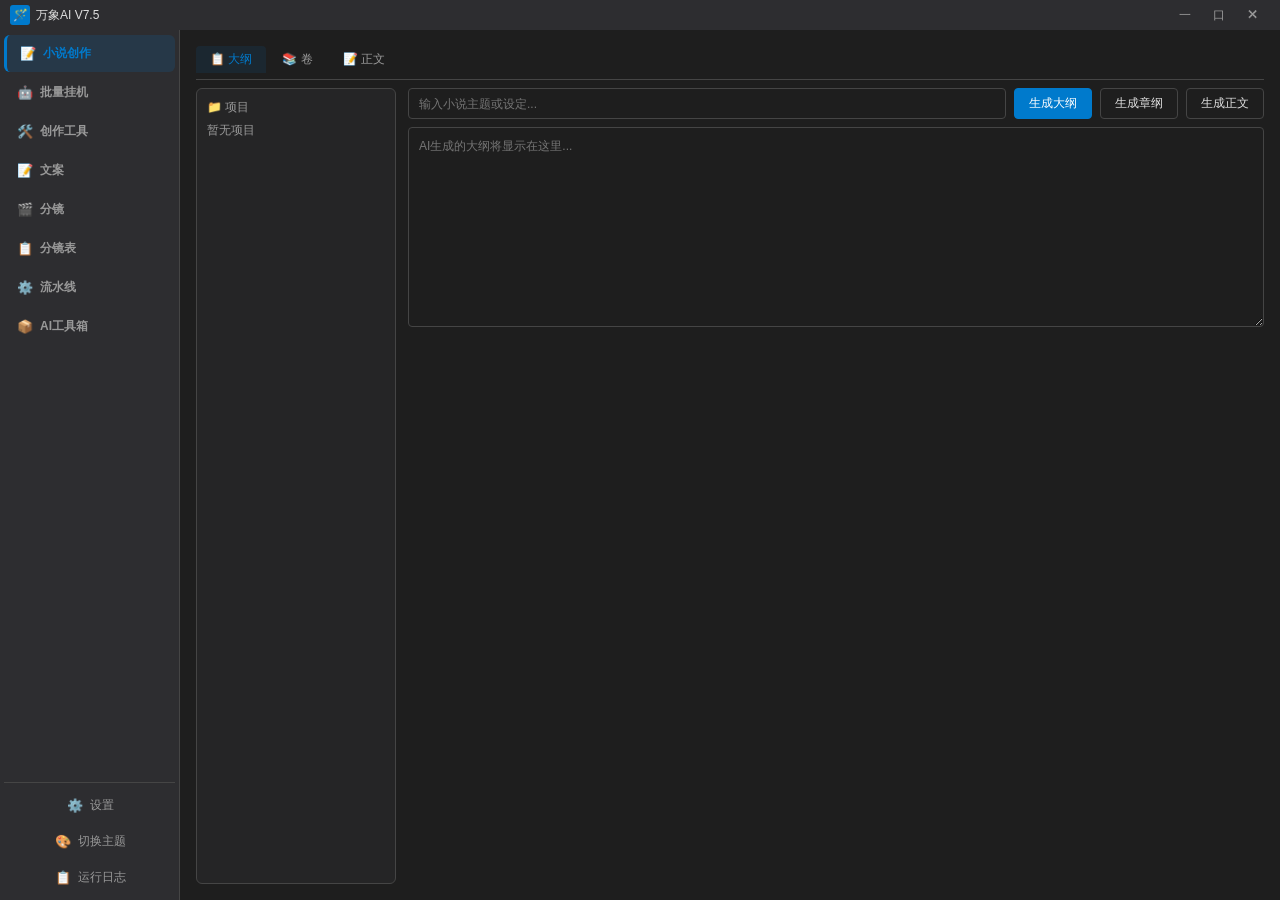
==== web_frontend/index.html @ 4ec8ebcf "V7.7: 首尾帧按钮改为图标(✨生成+📁上传) + 保存改为后端API" ====
<!DOCTYPE html>
<html lang="zh-CN">
<head>
<meta charset="UTF-8">
<meta name="viewport" content="width=1280">
<title>万象AI V7.5</title>
<style>
:root{--bg:#1e1e1e;--bg2:#252526;--bg3:#2d2d30;--text:#e0e0e0;--text2:#999;--border:#454545}
*{margin:0;padding:0;box-sizing:border-box;font-family:"Microsoft YaHei","PingFang SC",sans-serif}
body{background:var(--bg);color:var(--text);height:100vh;overflow:hidden}
.app{display:flex;flex-direction:column;height:100vh}
.title-bar{display:flex;align-items:center;height:30px;background:var(--bg3);padding:0 10px;flex-shrink:0}
.title-bar .icon{width:20px;height:20px;background:#007acc;border-radius:3px;display:flex;align-items:center;justify-content:center;font-size:12px;color:#fff;margin-right:6px}
.title-bar .title{font-size:12px;color:var(--text)}.title-bar .title span{color:#ff6b6b;margin-left:6px;font-size:11px}
.title-bar .spacer{flex:1}
.title-bar .win-btn{width:34px;height:26px;border:none;background:transparent;color:var(--text2);cursor:pointer;font-size:12px}
.wx-main{display:flex;flex:1;overflow:hidden}
.wx-sidebar{width:180px;min-width:180px;background:var(--bg3);border-right:1px solid var(--border);display:flex;flex-direction:column;padding:4px;overflow-y:auto;flex-shrink:0}
.wx-nav-btn{display:flex;align-items:center;gap:6px;padding:10px 12px;border:none;background:transparent;color:var(--text2);font-size:12px;cursor:pointer;border-radius:6px;width:100%;margin:1px 0;font-weight:bold;flex-shrink:0}
.wx-nav-btn:hover{background:var(--bg2);color:var(--text)}
.wx-nav-btn.active{background:rgba(0,122,204,0.15);color:#007acc;border-left:3px solid #007acc}
.wx-nav-btn .icon{font-size:13px;width:18px;text-align:center}
.wx-nav-sep{flex:1;min-height:8px}
.wx-nav-bottom{border-top:1px solid var(--border);padding-top:4px;margin-top:4px}
.wx-nav-bottom .wx-nav-btn{font-weight:normal;font-size:12px;padding:8px 12px;border:1px solid transparent;border-radius:6px;justify-content:center}
.wx-nav-bottom .wx-nav-btn:hover{border-color:#007acc}
.wx-content{flex:1;display:flex;flex-direction:column;overflow:hidden;background:var(--bg)}
.wx-page{display:none;flex:1;min-height:0}
.wx-page.active{display:flex;flex-direction:column}
.wx-page.iframe-page{padding:0}
.zc-iframe{flex:1;border:none;width:100%}
.sp{display:none}.sp.active{display:block}
.tb{display:flex;gap:2px;border-bottom:1px solid var(--border);padding-bottom:6px;flex-shrink:0}
.tb-btn{padding:5px 14px;border:none;background:transparent;color:var(--text2);cursor:pointer;font-size:12px;border-radius:4px 4px 0 0}
.tb-btn:hover{color:var(--text)}
.tb-btn.active{color:#007acc;background:rgba(0,122,204,0.1)}
</style>
</head>
<body>
<div class="app">
  <div class="title-bar">
    <div class="icon">🪄</div><div class="title">万象AI V7.5</div>
    <div class="spacer"></div>
    <button class="win-btn">一</button><button class="win-btn">口</button><button class="win-btn close">✕</button>
  </div>
  <div class="wx-main">
    <div class="wx-sidebar">
      <button class="wx-nav-btn active" data-wx="novel"><span class="icon">📝</span> 小说创作</button>
      <button class="wx-nav-btn" data-wx="batch"><span class="icon">🤖</span> 批量挂机</button>
      <button class="wx-nav-btn" data-wx="tools"><span class="icon">🛠️</span> 创作工具</button>
      <button class="wx-nav-btn" data-wx="copy"><span class="icon">📝</span> 文案</button>
      <button class="wx-nav-btn" data-wx="shots"><span class="icon">🎬</span> 分镜</button>
            <button class="wx-nav-btn" data-wx="storyboard"><span class="icon">📋</span> 分镜表</button>
            <button class="wx-nav-btn" data-wx="pipeline"><span class="icon">⚙️</span> 流水线</button>
      <button class="wx-nav-btn" data-wx="aitools"><span class="icon">📦</span> AI工具箱</button>
      <div class="wx-nav-sep"></div>
      <div class="wx-nav-bottom">
        <button class="wx-nav-btn" data-wx="settings"><span class="icon">⚙️</span> 设置</button>
        <button class="wx-nav-btn" data-wx="theme"><span class="icon">🎨</span> 切换主题</button>
        <button class="wx-nav-btn" data-wx="logs"><span class="icon">📋</span> 运行日志</button>
      </div>
    </div>
    <div class="wx-content">
      <!-- 小说创作 -->
      <div class="wx-page active" id="wx-novel">
        <div style="padding:16px;flex:1;display:flex;flex-direction:column;min-height:0">
          <div class="tb"><button class="tb-btn active" onclick="switchNovelTab('outline')">📋 大纲</button><button class="tb-btn" onclick="switchNovelTab('volumes')">📚 卷</button><button class="tb-btn" onclick="switchNovelTab('content')">📝 正文</button></div>
          <div style="flex:1;display:flex;min-height:0;margin-top:8px;gap:12px">
            <div style="width:200px;min-width:200px;background:var(--bg2);border:1px solid var(--border);border-radius:6px;padding:10px;overflow-y:auto;flex-shrink:0">
              <div style="font-size:12px;color:var(--text2);margin-bottom:6px">📁 项目</div>
              <div id="novelProjects" style="font-size:12px;color:var(--text2)">暂无项目</div>
            </div>
            <div style="flex:1;display:flex;flex-direction:column;min-height:0">
              <div class="sp active" id="novel-outline">
                <div style="display:flex;gap:8px;margin-bottom:8px;flex-wrap:wrap">
                  <input id="novelTopic" placeholder="输入小说主题或设定..." style="flex:1;min-width:200px;padding:6px 10px;border:1px solid var(--border);border-radius:4px;background:var(--bg);color:var(--text);font-size:12px">
                  <button class="wx-btn" onclick="genOutline()" style="background:#007acc;color:#fff;border-color:#007acc;padding:6px 14px">生成大纲</button>
                  <button class="wx-btn" onclick="genChapterOutline()" style="padding:6px 14px">生成章纲</button>
                  <button class="wx-btn" onclick="genChapterContent()" style="padding:6px 14px">生成正文</button>
                </div>
                <textarea id="novelOutline" style="width:100%;flex:1;min-height:200px;padding:10px;border:1px solid var(--border);border-radius:4px;background:var(--bg);color:var(--text);font-size:12px;resize:vertical" placeholder="AI生成的大纲将显示在这里..."></textarea>
              </div>
              <div class="sp" id="novel-volumes" style="font-size:12px;color:var(--text2);padding:20px;text-align:center">卷列表功能开发中</div>
              <div class="sp" id="novel-content" style="font-size:12px;color:var(--text2);padding:20px;text-align:center">正文编辑功能开发中</div>
            </div>
          </div>
        </div>
      </div>
      <!-- 批量挂机 -->
      <div class="wx-page" id="wx-batch">
        <div style="padding:12px 16px;flex:1;display:flex;flex-direction:column;min-height:0">
          <div style="display:flex;align-items:center;gap:8px;margin-bottom:10px;flex-shrink:0">
            <span style="font-size:14px;color:var(--text);font-weight:600">📂 项目</span>
            <button class="wx-btn" onclick="newProject()" style="background:#007acc;color:#fff;border:none;padding:5px 12px;border-radius:4px;font-size:12px;cursor:pointer;white-space:nowrap">＋ 新建项目</button>
            <label class="wx-btn" style="display:flex;align-items:center;gap:4px;cursor:pointer;padding:5px 10px;font-size:12px;margin-left:4px"><input type="checkbox" id="selectAll" onchange="toggleSelectAll()" style="accent-color:#007acc;width:13px;height:13px;cursor:pointer"> 全选</label>
            <button class="wx-btn" onclick="batchDelete()" style="color:#e74c3c;border-color:var(--border);padding:5px 12px;font-size:12px;white-space:nowrap">批量删除</button>
          </div>
          <div id="batchProjectList" style="flex:1;overflow-y:auto;display:flex;flex-direction:column;gap:6px;padding:1px">
            <div style="text-align:center;padding:40px;color:var(--text2);font-size:13px">暂无项目，点击「新建项目」创建</div>
          </div>
        </div>
      </div>
      <!-- 创作工具 -->
      <div class="wx-page" id="wx-tools">
        <div style="padding:16px;flex:1;display:flex;flex-direction:column;min-height:0">
          <div style="font-size:15px;font-weight:600;color:var(--text);margin-bottom:12px">🛠️ 创作工具</div>
          <div style="display:flex;gap:8px;align-items:center;margin-bottom:10px;flex-wrap:wrap">
            <button class="wx-btn" onclick="setToolMode('general')" style="background:#f39c12;border-color:#f39c12;color:#fff;padding:6px 16px;font-weight:bold">通用推理模式</button>
            <button class="wx-btn" onclick="setToolMode('director')" style="background:#e74c3c;border-color:#e74c3c;color:#fff;padding:6px 16px;font-weight:bold">开启导演模式</button>
            <select id="toolScript" style="padding:4px 8px;border:1px solid var(--border);border-radius:4px;background:var(--bg);color:var(--text);font-size:12px;height:32px"><option>预设指令</option><option>无预设指令</option></select>
            <input id="toolVideoUrl" placeholder="输入网络视频地址,支持国内外各大主流平台" style="flex:1;min-width:200px;padding:6px 10px;border:1px solid var(--border);border-radius:4px;background:var(--bg);color:var(--text);font-size:12px;height:32px">
            <button class="wx-btn" onclick="toolAction('downloadVideo')" style="padding:6px 12px;height:32px;background:#007acc;color:#fff;border-color:#007acc">下载网络视频</button>
            <button class="wx-btn" onclick="toolAction('openFolder')" style="padding:6px 12px;height:32px">打开辅助文件夹</button>
          </div>
          <div style="display:flex;gap:8px;align-items:center;flex-wrap:wrap">
            <input id="toolAudioFile" placeholder="选择需要提取字幕的音频或视频, 最长支持30分钟" style="flex:1;min-width:200px;padding:6px 10px;border:1px solid var(--border);border-radius:4px;background:var(--bg);color:var(--text);font-size:12px;height:32px">
            <button class="wx-btn" onclick="toolAction('selectAudio')" style="padding:6px 12px;height:32px">选择音频文件</button>
            <button class="wx-btn" onclick="toolAction('extractSubtitle')" style="padding:6px 12px;height:32px;background:#007acc;color:#fff;border-color:#007acc">提取音频字幕</button>
          </div>
          <div id="toolOutput" style="flex:1;margin-top:10px;padding:10px;background:var(--bg);border:1px solid var(--border);border-radius:4px;font-size:12px;color:var(--text2);overflow-y:auto;min-height:100px">操作结果将显示在这里</div>
        </div>
      </div>
      <!-- 文案/分镜/流水线/AI工具箱 - iframe -->
            <div class="wx-page iframe-page" id="wx-copy">
              <div class="proj-select-bar"><span class="ps-label">📁 项目</span><select class="ps-select" id="psCopy" onchange="onPsChange('copy',this.value)"><option value="">— 选择项目 —</option></select></div>
              <iframe class="zc-iframe" src="/zc/?tab=script&v=2"></iframe>
            </div>
            <div class="wx-page iframe-page" id="wx-shots">
                          <div class="proj-select-bar"><span class="ps-label">📁 项目</span><select class="ps-select" id="psShots" onchange="onPsChange('shots',this.value)"><option value="">— 选择项目 —</option></select></div>
                          <iframe class="zc-iframe" src="/zc/?tab=shots&v=2"></iframe>
                        </div>
                        <!-- 分镜表 -->
                                                <div class="wx-page" id="wx-storyboard">
                                                  <div class="proj-select-bar" style="padding:6px 14px;margin-bottom:4px"><span class="ps-label">📁 项目</span><select class="ps-select" id="psStoryboard" onchange="onPsChange('storyboard',this.value)"><option value="">— 选择项目 —</option></select></div>
                                                  <div style="display:flex;flex:1;min-height:0;overflow:hidden">
                            <div class="sb-main" id="sbMain">
                              <div class="sb-toolbar">
                                <span class="sb-title">📋 分镜表</span>
                                <button class="wx-btn" onclick="sbAddShot()" style="background:#007acc;color:#fff;border-color:#007acc;padding:4px 12px">＋ 添加镜头</button>
                                <button class="wx-btn" onclick="sbBatchGen()" style="padding:4px 12px">批量生成</button>
                                <button class="wx-btn" id="sbImportBtn" onclick="sbImportScript()" style="padding:4px 12px">导入文案</button>
                                <div style="flex:1"></div>
                                <span class="sb-count" id="sbCount">0 个镜头</span>
                              </div>
                              <div class="sb-table-wrap">
                                <table class="sb-table" id="sbTable">
                                  <thead>
                                    <tr>
                                      <th class="sb-col-idx" style="text-align:center">序号</th>
                                      <th class="sb-col-script" style="text-align:center">剧本</th>
                                      <th class="sb-col-asset" style="text-align:center">出场人物</th>
                                      <th class="sb-col-asset" style="text-align:center">场景</th>
                                      <th class="sb-col-asset" style="text-align:center">道具</th>
                                      <th class="sb-col-action" style="text-align:center">配音</th>
                                                                <th class="sb-col-frame" style="text-align:center">首帧</th>
                                                                <th class="sb-col-frame" style="text-align:center">尾帧</th>
                                                                <th class="sb-col-action" style="text-align:center">视频</th>
                                    </tr>
                                  </thead>
                                  <tbody id="sbBody">
                                  </tbody>
                                </table>
                              </div>
                            </div>
                            <div class="sb-scene-panel" id="sbScenePanel">
                              <div class="sb-scene-header">
                                <span>全部可用场景</span>
                                <button class="wx-btn" onclick="sbAddScene()" style="padding:2px 8px;font-size:11px">＋</button>
                              </div>
                              <div class="sb-scene-list" id="sbSceneList">
                                <div class="sb-scene-empty">暂无场景</div>
                              </div>
                            </div>
                          </div>
                        </div>
                        <div class="wx-page iframe-page" id="wx-pipeline">
              <div class="proj-select-bar"><span class="ps-label">📁 项目</span><select class="ps-select" id="psPipeline" onchange="onPsChange('pipeline',this.value)"><option value="">— 选择项目 —</option></select></div>
              <iframe class="zc-iframe" src="/zc/?tab=pipeline&v=2"></iframe>
            </div>
            <div class="wx-page iframe-page" id="wx-aitools"><iframe class="zc-iframe" src="/zc/?tab=settings&v=2"></iframe></div>
      <!-- 设置 -->
      <div class="wx-page iframe-page" id="wx-settings"><iframe class="zc-iframe" src="/zc/?tab=settings&v=2"></iframe></div>
      <!-- 切换主题 -->
      <div class="wx-page" id="wx-theme">
        <div style="padding:20px;display:flex;flex-direction:column;gap:16px;max-width:500px">
          <div style="font-size:16px;font-weight:600;color:var(--text)">🎨 切换主题</div>
          <div style="display:grid;grid-template-columns:1fr 1fr;gap:12px">
            <div class="theme-card" onclick="setTheme('dark')" style="background:var(--bg);border:2px solid #007acc;border-radius:8px;padding:20px;text-align:center;cursor:pointer">
              <div style="font-size:32px;margin-bottom:8px">🌙</div>
              <div style="font-size:13px;color:var(--text);font-weight:600">深色主题</div>
              <div style="font-size:11px;color:var(--text2);margin-top:4px">当前使用中</div>
            </div>
            <div class="theme-card" onclick="setTheme('light')" style="background:#f5f5f5;border:2px solid transparent;border-radius:8px;padding:20px;text-align:center;cursor:pointer">
              <div style="font-size:32px;margin-bottom:8px">☀️</div>
              <div style="font-size:13px;color:#333;font-weight:600">浅色主题</div>
              <div style="font-size:11px;color:var(--text2);margin-top:4px">点击切换</div>
            </div>
          </div>
          <div id="themeStatus" style="font-size:12px;color:var(--text2)"></div>
        </div>
      </div>
      <!-- 运行日志 -->
      <div class="wx-page" id="wx-logs">
        <div style="padding:20px;flex:1;display:flex;flex-direction:column">
          <div style="display:flex;align-items:center;gap:8px;margin-bottom:12px;flex-shrink:0">
            <span style="font-size:16px;font-weight:600;color:var(--text)">📋 运行日志</span>
            <button class="wx-btn" onclick="clearLogs()" style="color:#e74c3c;border-color:var(--border);padding:4px 12px;font-size:12px">清空日志</button>
            <button class="wx-btn" onclick="refreshLogs()" style="padding:4px 12px;font-size:12px">🔄 刷新</button>
          </div>
          <div id="logContent" style="flex:1;background:var(--bg);border:1px solid var(--border);border-radius:4px;padding:12px;font-family:monospace;font-size:11px;color:var(--text);overflow-y:auto;white-space:pre-wrap;line-height:1.5">
            <div style="color:var(--text2);text-align:center;padding:40px">加载日志中...</div>
          </div>
        </div>
      </div>
    </div>
  </div>
</div>

<script>
// ====== 导航切换 ======
document.querySelectorAll('.wx-nav-btn[data-wx]').forEach(function(b){
b.addEventListener('click',function(){
document.querySelectorAll('.wx-nav-btn').forEach(function(x){x.classList.remove('active')});
this.classList.add('active');
document.querySelectorAll('.wx-page').forEach(function(x){x.classList.remove('active')});
var t=document.getElementById('wx-'+this.dataset.wx);
if(t)t.classList.add('active');
if (this.dataset.wx === 'batch') loadProjects();
if (this.dataset.wx === 'logs') refreshLogs();
if (this.dataset.wx === 'storyboard') { var pid = localStorage.getItem('wx_selected_project') || ''; sbLoadFromProject(pid); }
saveCurrentPage();
})});
restoreLastPage();

// ====== 页面持久化 ======
function saveCurrentPage() {
  var a = document.querySelector('.wx-nav-btn.active');
  if (a) localStorage.setItem('wx_last_page', a.dataset.wx);
}
// 恢复上次页面
function restoreLastPage() {
  // 恢复主题
  var savedTheme = localStorage.getItem('wx_theme');
  if (savedTheme === 'light') {
    document.documentElement.style.setProperty('--bg', '#f0ebe3');
    document.documentElement.style.setProperty('--bg2', '#faf6f0');
    document.documentElement.style.setProperty('--bg3', '#e8e2d8');
    document.documentElement.style.setProperty('--text', '#3d3d3d');
    document.documentElement.style.setProperty('--text2', '#888888');
    document.documentElement.style.setProperty('--border', '#d5cfc5');
    // 更新主题卡片样式和状态文字
    var cards = document.querySelectorAll('.theme-card');
    if (cards.length > 0) {
      cards.forEach(function(c){c.style.borderColor='transparent'});
      cards[1].style.borderColor='#007acc';
      var labels = document.querySelectorAll('.theme-card div:last-child');
      if (labels.length >= 2) {
        labels[0].textContent = '点击切换';
        labels[1].textContent = '当前使用中';
      }
    }
  }
  // 恢复上次页面
  var s = localStorage.getItem('wx_last_page');
  if (s) { var b = document.querySelector('[data-wx="'+s+'"]'); if (b) b.click(); }
}

// ====== 小说创作 ======
function switchNovelTab(tab) {
  document.querySelectorAll('.tb-btn').forEach(function(b){b.classList.remove('active')});
  document.querySelectorAll('.tb-btn').forEach(function(b){if(b.textContent.includes({outline:'大纲',volumes:'卷',content:'正文'}[tab]))b.classList.add('active')});
  document.querySelectorAll('#wx-novel .sp').forEach(function(p){p.classList.remove('active')});
  var t = document.getElementById('novel-'+tab);
  if (t) t.classList.add('active');
}
async function genOutline() {
  var t = document.getElementById('novelTopic').value.trim();
  var o = document.getElementById('novelOutline');
  if (!t) { o.value = '请输入小说主题'; return; }
  o.value = 'AI正在生成大纲...';
  try {
    var r = await fetch('/api/llm/chat', {method:'POST',headers:{'Content-Type':'application/json'},body:JSON.stringify({messages:'请为以下主题生成小说大纲：\n'+t})});
    var d = await r.json();
    o.value = d.reply || '生成失败';
  } catch(e) { o.value = '请求失败: '+e.message; }
}
async function genChapterOutline() {
  var o = document.getElementById('novelOutline');
  o.value = '章纲生成功能待接入';
}
async function genChapterContent() {
  var o = document.getElementById('novelOutline');
  o.value = '正文生成功能待接入';
}

// ====== 创作工具 ======
function setToolMode(mode) {
  var btns = document.querySelectorAll('#wx-tools .wx-btn');
  btns.forEach(function(b){
    if (b.textContent.includes('通用推理')) b.style.background = mode==='general' ? '#f39c12' : '#454545';
    if (b.textContent.includes('开启导演')) b.style.background = mode==='director' ? '#e74c3c' : '#454545';
  });
  document.getElementById('toolOutput').textContent = '已切换到' + (mode==='general'?'通用推理模式':'导演模式');
}
function toolAction(action) {
  var msgs = {downloadVideo:'正在下载视频...', openFolder:'正在打开辅助文件夹...', selectAudio:'已选择音频文件', extractSubtitle:'正在提取字幕...'};
  document.getElementById('toolOutput').textContent = msgs[action] || '执行中...';
}

// ====== 切换主题 ======
function setTheme(theme) {
  var cards = document.querySelectorAll('.theme-card');
  cards.forEach(function(c){c.style.borderColor='transparent'});
  localStorage.setItem('wx_theme', theme);
  // 更新状态文字
  var labels = document.querySelectorAll('.theme-card div:last-child');
  if (labels.length >= 2) {
    labels[0].textContent = theme === 'dark' ? '当前使用中' : '点击切换';
    labels[1].textContent = theme === 'light' ? '当前使用中' : '点击切换';
  }
  if (theme === 'dark') {
    cards[0].style.borderColor='#007acc';
    document.documentElement.style.setProperty('--bg', '#1e1e1e');
    document.documentElement.style.setProperty('--bg2', '#252526');
    document.documentElement.style.setProperty('--bg3', '#2d2d30');
    document.documentElement.style.setProperty('--text', '#e0e0e0');
    document.documentElement.style.setProperty('--text2', '#999');
    document.documentElement.style.setProperty('--border', '#454545');
    document.getElementById('themeStatus').textContent = '已切换到深色主题';
  } else {
    cards[1].style.borderColor='#007acc';
    document.documentElement.style.setProperty('--bg', '#f0ebe3');
    document.documentElement.style.setProperty('--bg2', '#faf6f0');
    document.documentElement.style.setProperty('--bg3', '#e8e2d8');
    document.documentElement.style.setProperty('--text', '#3d3d3d');
    document.documentElement.style.setProperty('--text2', '#888888');
    document.documentElement.style.setProperty('--border', '#d5cfc5');
    document.getElementById('themeStatus').textContent = '已切换到浅色主题';
  }
  // 刷新所有 iframe 以继承主题
  document.querySelectorAll('iframe').forEach(function(f){
    f.src = f.src.replace(/&v=\d+/, '') + '&v=' + Date.now();
  });
  applyTheme();
}
function applyTheme() {
  var t = localStorage.getItem('wx_theme') || 'dark';
  var isDark = t === 'dark';
  document.body.style.background = isDark ? '#1e1e1e' : '#f5f5f5';
  var els = document.querySelectorAll('.wx-sidebar, .wx-content, .title-bar, .proj-bar, .run-mini, .cd, .wx-btn');
  els.forEach(function(el){ /* theme applied via CSS variables */ });
}

// ====== 运行日志 ======
async function refreshLogs() {
  var el = document.getElementById('logContent');
  el.innerHTML = '<div style="color:var(--text2);text-align:center;padding:20px">正在加载日志...</div>';
  try {
    var r = await fetch('/api/pipeline/runs');
    var data = await r.json();
    if (Array.isArray(data) && data.length > 0) {
      el.innerHTML = data.map(function(log){
        var t = log.created_time || log.timestamp || '';
        var s = log.status || 'unknown';
        var id = (log.run_id || log.id || '').substring(0, 12);
        return '['+t+'] ['+s+'] run_'+id+'...';
      }).join('\n');
    } else {
      el.innerHTML = '暂无运行日志记录';
    }
  } catch(e) {
    el.innerHTML = '暂无运行日志记录';
  }
}
function clearLogs() {
  // 只清空前端显示，刷新时重新从后端获取
  document.getElementById('logContent').innerHTML = '<div style="color:var(--text2);text-align:center;padding:20px">日志已清空（刷新后重新加载）</div>';
}

// ====== 批量挂机 ======
const STEP_LABELS = ['🎨风格','📝文案','🎬SRT+分镜','🖼️图片','🎥视频','✂️合成','🎵导出'];
const API_BASE = 'http://localhost:8765';

async function loadProjects() {
  var el = document.getElementById('batchProjectList');
  try {
    var r = await fetch(API_BASE + '/api/projects');
    var data = await r.json();
    var projs = Object.values(data);
    if (!projs.length) { el.innerHTML = '<div style="text-align:center;padding:40px;color:var(--text2);font-size:13px">暂无项目，点击「新建项目」创建</div>'; return; }
    var rr = await fetch(API_BASE + '/api/pipeline/runs');
    var allRuns = await rr.json();
    var runsByProj = {};
    (Array.isArray(allRuns) ? allRuns : []).forEach(function(run){ var pid = run.project_id || ''; if (!runsByProj[pid]) runsByProj[pid] = []; runsByProj[pid].push(run); });
    el.innerHTML = projs.map(function(p){
      var runs = runsByProj[p.project_id] || [];
      var latest = runs.length > 0 ? runs[0] : null;
      var runsHtml = latest ? (function(r){
        var st = r.status || 'unknown';
        var icon = st === 'completed' ? '✅' : st === 'error' ? '❌' : st === 'cancelled' ? '⏹' : '⏳';
        var color = st === 'completed' ? '#2ecc71' : st === 'error' ? '#e74c3c' : st === 'cancelled' ? '#f39c12' : '#666';
        var steps = r.steps || [];
        var dots = steps.map(function(s,i){
                  var cls = s.status === 'completed' ? 'done' : s.status === 'error' ? 'fail' : s.status === 'running' ? 'running' : 'skip';
                  return '<div class="step-dot '+cls+'" title="'+STEP_LABELS[i]+': '+(s.status||'待执行')+'">'+(i+1)+'</div>';
                }).join('');
        var idShort = (r.run_id || r.id || '').substring(0, 8);
        return '<div class="run-mini"><span class="run-mini-status" style="color:'+color+'">'+icon+' '+st+'</span><span class="run-mini-id">'+idShort+'…</span><div style="display:flex;gap:2px">'+dots+'</div></div>';
      })(latest) : '<span style="font-size:11px;color:var(--text2)">暂无运行记录</span>';
      return '<div class="proj-bar"><input type="checkbox" class="proj-cb" value="'+p.project_id+'" style="accent-color:#007acc;width:14px;height:14px;cursor:pointer;flex-shrink:0"><span class="proj-name" onclick="showRenameModal(\''+p.project_id+'\',\''+(p.project_name||'未命名').replace(/'/g,'')+'\')" title="点击重命名" style="cursor:pointer">📁 '+(p.project_name||'未命名')+'</span><div class="proj-runs">'+runsHtml+'</div><button class="wx-btn" onclick="event.stopPropagation();deleteProject(\''+p.project_id+'\',\''+(p.project_name||'未命名').replace(/'/g,'')+'\')" style="color:var(--text);border-color:var(--border);padding:2px 8px;font-size:13px;flex-shrink:0;border-radius:3px;line-height:1" title="删除">🗑</button></div>';
    }).join('');
  } catch(e) { el.innerHTML = '<div style="text-align:center;padding:20px;color:#e74c3c">加载失败: '+e.message+'</div>'; }
}

async function newProject() {
  try {
    await fetch(API_BASE + '/api/projects', {method:'POST',headers:{'Content-Type':'application/json'},body:JSON.stringify({project_name:'未命名'})});
    loadProjects();
  } catch(e) { alert('创建失败: '+e.message); }
}

function toggleSelectAll() {
  var checked = document.getElementById('selectAll').checked;
  document.querySelectorAll('.proj-cb').forEach(function(cb){cb.checked = checked;});
}

async function batchDelete() {
  var cbs = document.querySelectorAll('.proj-cb:checked');
  var ids = [];
  cbs.forEach(function(cb){if(cb.value)ids.push(cb.value);});
  if (ids.length === 0) { alert('请先勾选要删除的项目'); return; }
  if (!confirm('确定要删除选中的 '+ids.length+' 个项目吗？此操作不可撤销。')) return;
  var done = 0, failed = 0;
  for (var i = 0; i < ids.length; i++) {
    try {
      var r = await fetch(API_BASE + '/api/projects/' + encodeURIComponent(ids[i]), { method: 'DELETE' });
      if (r.ok) done++; else failed++;
    } catch(e) { failed++; }
  }
  if (failed > 0) alert('删除了 '+done+' 个，'+failed+' 个删除失败');
  loadProjects();
}

function deleteProject(id, name) {
  if (!id) return;
  if (!confirm('确定要删除项目「'+name+'」吗？此操作不可撤销。')) return;
  fetch(API_BASE + '/api/projects/' + encodeURIComponent(id), { method: 'DELETE' })
  .then(function(r){if(r.ok)loadProjects();else alert('删除失败');})
  .catch(function(e){alert('删除失败: '+e.message);});
}

// 重命名弹窗
var _renameId = null;
function showRenameModal(id, name) {
  _renameId = id;
  document.getElementById('renameInput').value = name;
  document.getElementById('renameModal').style.display = 'flex';
  document.getElementById('renameInput').focus();
  document.getElementById('renameInput').select();
}
function doRename() {
  var n = document.getElementById('renameInput').value.trim();
  if (!n) return;
  document.getElementById('renameModal').style.display = 'none';
  fetch(API_BASE + '/api/projects/' + _renameId, {method:'PUT',headers:{'Content-Type':'application/json'},body:JSON.stringify({project_name:n})})
  .then(function(r){
    if (!r.ok) return r.json().then(function(d){throw new Error(d.detail || '重命名失败')});
    loadProjects();
  }).catch(function(e){alert(e.message);});
}
function closeRename() { document.getElementById('renameModal').style.display = 'none'; }

// ====== 项目选择器（文案/分镜/流水线） ======
function loadProjectSelectors(selectProjectId) {
  var selIds = ['psCopy', 'psShots', 'psPipeline', 'psStoryboard'];
  fetch(API_BASE + '/api/projects').then(function(r){return r.json()}).then(function(data){
    var projs = Object.values(data);
    var opts = '<option value="">— 选择项目 —</option>';
    projs.forEach(function(p){ opts += '<option value="'+p.project_id+'">📁 '+(p.project_name||'未命名')+'</option>'; });
    selIds.forEach(function(id){
      var el = document.getElementById(id);
      if (el) {
              var v = selectProjectId !== undefined ? selectProjectId : (el.value || localStorage.getItem('wx_selected_project') || '');
              el.innerHTML = opts;
              if (v) el.value = v;
            }
    });
  }).catch(function(){});
}
function onPsChange(tab, projectId) {
  if (!projectId) return;
  // 保存项目 ID 和名称到 localStorage
  localStorage.setItem('wx_selected_project', projectId);
  // 从选择器里找到对应的项目名称
  var sel = document.getElementById('psCopy');
  var opt = sel && sel.querySelector('option[value="'+projectId+'"]');
  if (opt) localStorage.setItem('wx_selected_project_name', opt.textContent);
  // 同步设置所有选择器的值（立即生效，不等 API）
    ['psCopy', 'psShots', 'psPipeline', 'psStoryboard'].forEach(function(id) {
    var el = document.getElementById(id);
    if (el) el.value = projectId;
  });
  // 异步刷新选项列表（保持最新）
    loadProjectSelectors(projectId);
    // 分镜表加载对应项目的数据
    if (document.getElementById('wx-storyboard').classList.contains('active')) {
      sbLoadFromProject(projectId);
    }
    // tab 映射：copy→script, shots→shots, pipeline→pipeline
  var tabMap = {copy:'script', shots:'shots', pipeline:'pipeline'};
  // 三个 iframe 都刷新（同步项目）
  ['copy', 'shots', 'pipeline'].forEach(function(t) {
    var iframe = document.querySelector('#wx-'+t+' iframe');
    if (iframe) iframe.src = '/zc/?tab='+tabMap[t]+'&project_id='+encodeURIComponent(projectId)+'&v='+Date.now();
  });
}
// 页面加载时加载项目列表
var savedProj = localStorage.getItem('wx_selected_project');
var savedName = localStorage.getItem('wx_selected_project_name');
if (savedProj) {
  // 先直接插入选项（不管 API 是否可用）
  ['psCopy', 'psShots', 'psPipeline', 'psStoryboard'].forEach(function(id) {
      var el = document.getElementById(id);
      if (el) {
        var opt = document.createElement('option');
        opt.value = savedProj;
        opt.textContent = savedName || '已选项目';
        el.appendChild(opt);
        el.value = savedProj;
      }
    });
    // 同步刷新三个 iframe，让智创工具知道选中的项目
  var tabMap = {copy:'script', shots:'shots', pipeline:'pipeline'};
  ['copy', 'shots', 'pipeline'].forEach(function(t) {
    var iframe = document.querySelector('#wx-'+t+' iframe');
    if (iframe) iframe.src = '/zc/?tab='+tabMap[t]+'&project_id='+encodeURIComponent(savedProj)+'&v='+Date.now();
  });
      // 加载分镜表数据
      sbLoadFromProject(savedProj);
  }
  // 不管有没有保存的项目，都拉一次列表
loadProjectSelectors(savedProj || undefined);

// ====== 分镜表 ======
var sbShots = [];
var sbGenStatus = {};
var sbCurrentProject = '';

function sbLoadFromProject(projectId) {
  if (!projectId) return;
  sbCurrentProject = projectId;
  fetch(API_BASE + '/api/projects/' + encodeURIComponent(projectId) + '/content')
    .then(function(r){return r.json()})
    .then(function(data){
      if (data && data.shots && data.shots.length > 0) {
        sbShots = data.shots.map(function(s, i){
          var sd = (data.shot_data || {})[String(i)] || {};
          return {
            script: s.voiceover || '',
            prompt: s.prompt || '',
            character: sd.character || '',
            scene: sd.scene || '',
            prop: sd.prop || '',
            firstFrame: sd.firstFrame || '',
            lastFrame: sd.lastFrame || '',
            video: sd.video || '',
          };
        });
        sbGenStatus = {};
      } else {
        sbShots = [];
        sbGenStatus = {};
      }
      sbRender();
    })
    .catch(function(){});
}

function sbRender() {
  var tbody = document.getElementById('sbBody');
  document.getElementById('sbCount').textContent = sbShots.length + ' 个镜头';
  if (sbShots.length === 0) {
    tbody.innerHTML = '<tr><td colspan="9" class="sb-empty">暂无镜头，点击「添加镜头」开始</td></tr>';
    return;
  }
  tbody.innerHTML = sbShots.map(function(s, i){
      var idx = i + 1;
            var delBtn = '<button class="sb-icon-btn sb-del" onclick="sbDeleteShot('+i+')" title="删除">🗑️</button>';
            var downBtn = '<button class="sb-icon-btn sb-down" onclick="sbMoveDown('+i+')" title="下移">▼</button>';
            
            
            var firstStatus = sbGenStatus[i] && sbGenStatus[i].first === 'loading' ? '<span class="sb-gen-status loading">⏳</span>' : (sbGenStatus[i] && sbGenStatus[i].first === 'done' ? '<span class="sb-gen-status done">✅</span>' : '');
            var lastStatus = sbGenStatus[i] && sbGenStatus[i].last === 'loading' ? '<span class="sb-gen-status loading">⏳</span>' : (sbGenStatus[i] && sbGenStatus[i].last === 'done' ? '<span class="sb-gen-status done">✅</span>' : '');
            var videoStatus = sbGenStatus[i] && sbGenStatus[i].video === 'loading' ? '<span class="sb-gen-status loading">⏳</span>' : (sbGenStatus[i] && sbGenStatus[i].video === 'done' ? '<span class="sb-gen-status done">✅</span>' : '');
            var voiceStatus = sbGenStatus[i] && sbGenStatus[i].voice === 'loading' ? '<span class="sb-gen-status loading">⏳</span>' : (sbGenStatus[i] && sbGenStatus[i].voice === 'done' ? '<span class="sb-gen-status done">✅</span>' : '');
            return '<tr>' +
              '<td class="sb-col-idx">' +
                '<div class="sb-idx-wrap">' +
                  '<div class="sb-idx">' + idx + '</div>' +
                  '<div class="sb-idx-del">' + delBtn + '</div>' +
                  
                  '<div class="sb-idx-down">' + downBtn + '</div>' +
                '</div>' +
              '</td>' +
              '<td class="sb-col-script">' +
                '<div class="sb-script-text" contenteditable="true" oninput="sbShots[' + i + '].script=this.innerText" placeholder="(台词/动作描述)">' + (s.script || '') + '</div>' +
                '<div class="sb-script-prompt" contenteditable="true" oninput="sbShots[' + i + '].prompt=this.innerText" placeholder="PROMPT: 画面描述，比例16:9...">' + (s.prompt || '') + '</div>' +
              '</td>' +
      '<td class="sb-col-asset"><div class="sb-asset-box" onclick="sbPickAsset(' + i + ',\'character\')">' + (s.character ? '<img src="'+s.character+'" class="sb-asset-img">' : '<div class="sb-asset-add">+</div>') + '</div></td>' +
      '<td class="sb-col-asset"><div class="sb-asset-box" onclick="sbPickAsset(' + i + ',\'scene\')">' + (s.scene ? '<img src="'+s.scene+'" class="sb-asset-img">' : '<div class="sb-asset-add">+</div>') + '</div></td>' +
      '<td class="sb-col-asset"><div class="sb-asset-box" onclick="sbPickAsset(' + i + ',\'prop\')">' + (s.prop ? '<img src="'+s.prop+'" class="sb-asset-img">' : '<div class="sb-asset-add">+</div>') + '</div></td>' +
      '<td class="sb-col-action"><button class="sb-btn" onclick="sbGenVoice(' + i + ')">🎤 配音</button></td>' +
            '<td class="sb-col-frame">' +
'<div class="sb-frame-cell">' +
'<div class="sb-frame-btns">' +
'<button class="sb-btn sb-btn-sm" onclick="event.stopPropagation();sbGenFirstFrame(' + i + ')" title="生成首帧">✨</button>' +
'<button class="sb-btn sb-btn-sm" onclick="event.stopPropagation();sbUploadFrame(' + i + ', \'first\')" title="上传图片">📁</button>' +
'</div>' +
'<div class="sb-frame-preview">' +
'<div class="sb-frame-img" id="sbFirstImg_' + i + '">' + (s.firstFrame ? '<img src="'+s.firstFrame+'" class="sb-frame-thumb">' : '<div class="sb-frame-placeholder">待生成</div>') + '</div>' +
'</div>' +
'</div>' +
'</td>' +
            '<td class="sb-col-frame">' +
'<div class="sb-frame-cell">' +
'<div class="sb-frame-btns">' +
'<button class="sb-btn sb-btn-sm" onclick="event.stopPropagation();sbGenLastFrame(' + i + ')" title="生成尾帧">✨</button>' +
'<button class="sb-btn sb-btn-sm" onclick="event.stopPropagation();sbUploadFrame(' + i + ', \'last\')" title="上传图片">📁</button>' +
'</div>' +
'<div class="sb-frame-preview">' +
'<div class="sb-frame-img" id="sbLastImg_' + i + '">' + (s.lastFrame ? '<img src="'+s.lastFrame+'" class="sb-frame-thumb">' : '<div class="sb-frame-placeholder">待生成</div>') + '</div>' +
'</div>' +
'</div>' +
'</td>' +
            '<td class="sb-col-action"><button class="sb-btn" onclick="sbGenVideo(' + i + ')">▶ 生成</button></td>' +
    '</tr>';
      }).join('');
}

var sbGenStatus = {};
var sbCurrentProject = localStorage.getItem('wx_selected_project') || '';

function saveSbData() {
  // 保存到后端 API
  if (!sbCurrentProject) return;
  var shots = sbShots.map(function(s){
    return {
      index: 0,  // 占位，后端会重新编号
      scene: s.prompt || '',
      prompt: s.prompt || '',
      voiceover: s.script || '',
      duration: 3,
      first_frame_prompt: s.firstFramePrompt || '',
      last_frame_prompt: s.lastFramePrompt || '',
    };
  });
  // 每行给一个 index
  shots.forEach(function(s, i){ s.index = i + 1; });
  fetch(API_BASE + '/api/projects/' + encodeURIComponent(sbCurrentProject) + '/content', {
    method: 'PUT',
    headers: {'Content-Type': 'application/json'},
    body: JSON.stringify({shots: shots})
  }).catch(function(){});
}

function loadSbData() {
  try {
    var key = 'sb_data_' + (sbCurrentProject || '_default');
    var data = JSON.parse(localStorage.getItem(key) || 'null');
    if (data && data.shots) { sbShots = data.shots; sbGenStatus = data.status || {}; }
    
  } catch(e) {}
}

function sbAddShot() {
  sbShots.push({script:'', prompt:'', character:'', scene:'', prop:''});
  sbRender();
  // 滚动到底部
  var wrap = document.querySelector('.sb-table-wrap');
  if (wrap) wrap.scrollTop = wrap.scrollHeight;
}

function sbDeleteShot(i) {
  sbShots.splice(i, 1);
  sbRender();
}

function sbMoveUp(i) {
  if (i <= 0) return;
  var tmp = sbShots[i];
  sbShots[i] = sbShots[i-1];
  sbShots[i-1] = tmp;
  sbRender();
}

function sbMoveDown(i) {
  if (i >= sbShots.length - 1) return;
  var tmp = sbShots[i];
  sbShots[i] = sbShots[i+1];
  sbShots[i+1] = tmp;
  sbRender();
}

function sbPickAsset(i, type) {
  // 简单实现：弹出文件选择器
  var input = document.createElement('input');
  input.type = 'file';
  input.accept = 'image/*';
  input.onchange = function(e) {
    var file = e.target.files[0];
    if (!file) return;
    var reader = new FileReader();
    reader.onload = function(ev) {
      sbShots[i][type] = ev.target.result;
      sbRender();
    };
    reader.readAsDataURL(file);
  };
  input.click();
}

function sbGenVoice(i) { alert('配音生成功能待接入'); }
function sbGenFirstFrame(i) { alert('首帧生成功能待接入'); }
function sbGenLastFrame(i) { alert('尾帧生成功能待接入'); }
function sbGenVideo(i) { alert('视频生成功能待接入'); }
function sbBatchGen() { alert('批量生成功能待接入'); }
function sbImportScript() { alert('导入文案功能待接入'); }

function sbUploadFrame(i, type) {
  var input = document.createElement('input');
  input.type = 'file';
  input.accept = 'image/*';
  input.onchange = function(e) {
    var file = e.target.files[0];
    if (!file) return;
    var reader = new FileReader();
    reader.onload = function(ev) {
      if (type === 'first') sbShots[i].firstFrame = ev.target.result;
      else sbShots[i].lastFrame = ev.target.result;
      sbRender();
      saveSbData();
    };
    reader.readAsDataURL(file);
  };
  input.click();
}

function sbAddScene() {
  var input = document.createElement('input');
  input.type = 'file';
  input.accept = 'image/*';
  input.onchange = function(e) {
    var file = e.target.files[0];
    if (!file) return;
    var reader = new FileReader();
    reader.onload = function(ev) {
      var list = document.getElementById('sbSceneList');
      var empty = list.querySelector('.sb-scene-empty');
      if (empty) empty.remove();
      var div = document.createElement('div');
      div.className = 'sb-scene-item';
      div.innerHTML = '<img src="'+ev.target.result+'" class="sb-scene-thumb">';
      list.appendChild(div);
    };
    reader.readAsDataURL(file);
  };
  input.click();
}
</script>

<!-- 重命名弹窗 -->
<div id="renameModal" style="display:none;position:fixed;top:0;left:0;right:0;bottom:0;background:rgba(0,0,0,0.6);z-index:9999;align-items:center;justify-content:center" onclick="if(event.target===this)closeRename()">
  <div style="background:var(--bg2);border:1px solid var(--border);border-radius:8px;padding:20px;width:360px;box-shadow:0 8px 32px rgba(0,0,0,0.4)">
    <div style="font-size:14px;font-weight:600;color:var(--text);margin-bottom:12px">重命名项目</div>
    <input id="renameInput" style="width:100%;padding:8px 12px;border:1px solid var(--border);border-radius:4px;background:var(--bg);color:var(--text);font-size:13px;outline:none" onkeydown="if(event.key==='Enter')doRename()" autofocus>
    <div style="display:flex;gap:8px;margin-top:12px;justify-content:flex-end">
      <button class="wx-btn" onclick="closeRename()" style="padding:6px 16px">取消</button>
      <button class="wx-btn" onclick="doRename()" style="background:#007acc;color:#fff;border-color:#007acc;padding:6px 16px">确认</button>
    </div>
  </div>
</div>

<style>
.wx-btn{border:1px solid var(--border);border-radius:4px;background:transparent;color:var(--text);font-size:12px;cursor:pointer;padding:4px 10px;white-space:nowrap}
.wx-btn:hover{border-color:#007acc}
.proj-bar{display:flex;align-items:center;gap:10px;padding:8px 14px;background:var(--bg2);border:1px solid var(--border);border-radius:6px}
.proj-bar:hover{border-color:var(--border)}
.proj-name{font-size:13px;font-weight:600;color:var(--text);width:120px;flex-shrink:0;overflow:hidden;text-overflow:ellipsis;white-space:nowrap}
.proj-runs{display:flex;flex:1;gap:6px;overflow-x:auto;padding:2px 0}
.run-mini{display:flex;align-items:center;gap:6px;padding:3px 8px;background:var(--bg);border:1px solid #333;border-radius:4px;flex-shrink:0}
.run-mini:hover{border-color:var(--border)}
.run-mini-status{font-size:10px;width:50px;flex-shrink:0}
.run-mini-id{font-size:9px;color:var(--text2);width:55px;flex-shrink:0}
.step-dot{width:16px;height:16px;border-radius:50%;display:flex;align-items:center;justify-content:center;font-size:7px;cursor:pointer;transition:all .15s;border:1px solid transparent;flex-shrink:0}
.step-dot:hover{transform:scale(1.3);border-color:#007acc}
.step-dot.done{background:#2ecc71;color:#fff}
.step-dot.fail{background:#e74c3c;color:#fff}
.step-dot.skip{background:var(--bg3);color:var(--text2);border-color:var(--border)}
.step-dot.running{background:#f39c12;color:#fff}
/* 项目选择栏 */
.proj-select-bar{display:flex;align-items:center;gap:8px;padding:6px 12px;background:var(--bg2);border-bottom:1px solid var(--border);flex-shrink:0}
.proj-select-bar .ps-label{font-size:12px;color:var(--text2);font-weight:600;white-space:nowrap}
.proj-select-bar .ps-select{flex:1;max-width:300px;padding:4px 8px;border:1px solid var(--border);border-radius:4px;background:var(--bg);color:var(--text);font-size:12px;cursor:pointer}
.proj-select-bar .ps-select:hover{border-color:#007acc}
.proj-select-bar .ps-select option{background:var(--bg);color:var(--text)}
/* ====== 分镜表 ====== */
.sb-main{flex:1;display:flex;flex-direction:column;min-height:0;overflow:hidden}
.sb-toolbar{display:flex;align-items:center;gap:8px;padding:8px 12px;background:var(--bg2);border-bottom:1px solid var(--border);flex-shrink:0}
.sb-title{font-size:14px;font-weight:600;color:var(--text)}
.sb-count{font-size:11px;color:var(--text2);white-space:nowrap}
.sb-table-wrap{flex:1;overflow-y:auto;overflow-x:auto}
.sb-table{width:100%;border-collapse:collapse;table-layout:fixed;min-width:900px}
.sb-table thead{position:sticky;top:0;z-index:1}
.sb-table th{padding:4px 4px;font-size:10px;color:var(--text2);font-weight:600;text-align:left;background:var(--bg3);border-bottom:1px solid var(--border);white-space:nowrap}
.sb-col-idx{width:40px;text-align:center}
.sb-col-script{width:auto;min-width:180px;max-width:320px}
.sb-col-asset{width:85px;text-align:center}
.sb-col-action{width:80px;text-align:center}
.sb-col-frame{width:130px;text-align:center;height:1px}
.sb-table td{padding:3px 4px;vertical-align:top;border-bottom:1px solid var(--border);background:var(--bg)}
.sb-table th:not(:first-child), .sb-table td:not(:first-child){border-left:1px solid #555}
.sb-empty{padding:40px;text-align:center;color:var(--text2);font-size:13px}
.sb-idx{width:24px;height:24px;border-radius:50%;background:var(--bg3);border:1px solid var(--border);display:flex;align-items:center;justify-content:center;font-size:11px;color:var(--text);margin:0 auto;flex-shrink:0}
.sb-idx-wrap{display:flex;flex-direction:column;align-items:center;gap:2px}
.sb-idx-down{margin-top:1px}
.sb-idx-del{margin:1px 0}
.sb-icon-btn.sb-down{width:18px;height:18px;border:1px solid var(--border);border-radius:2px;background:var(--bg2);color:var(--text2);font-size:9px;cursor:pointer;display:flex;align-items:center;justify-content:center}
.sb-icon-btn.sb-down:hover{border-color:#007acc;color:var(--text)}
.sb-icon-btn.sb-del{width:16px;height:16px;border:1px solid transparent;border-radius:2px;background:transparent;color:var(--text2);font-size:10px;cursor:pointer;display:flex;align-items:center;justify-content:center;padding:0;line-height:1}
.sb-icon-btn.sb-del:hover{border-color:#e74c3c;color:#e74c3c}
.sb-gen-status{font-size:10px;margin-right:2px;display:inline-block}
.sb-gen-status.loading{animation:sbPulse 1s infinite}
.sb-gen-status.done{color:#2ecc71}
@keyframes sbPulse{0%{opacity:0.5}50%{opacity:1}100%{opacity:0.5}}
.sb-btn-loading{opacity:0.6;cursor:not-allowed!important}
.sb-script-text:empty:before{content:attr(placeholder);color:var(--text2);opacity:0.4}
.sb-script-prompt:empty:before{content:attr(placeholder);color:var(--text2);opacity:0.4}
.sb-script-text{font-size:11px;color:var(--text);line-height:1.4;padding:2px 4px;border:1px solid transparent;border-radius:2px;outline:none;min-height:18px;cursor:text}
.sb-script-text:focus{border-color:#007acc;background:var(--bg2)}
.sb-script-prompt{font-size:10px;color:var(--text2);line-height:1.4;padding:2px 4px;border:1px solid transparent;border-radius:2px;outline:none;min-height:16px;cursor:text;margin-top:1px}
.sb-script-prompt:focus{border-color:#555;background:var(--bg2)}
.sb-script-prompt:empty:before{content:attr(placeholder);color:var(--text2);opacity:0.5}
.sb-asset-box{width:48px;height:48px;border:1px dashed var(--border);border-radius:4px;display:flex;align-items:center;justify-content:center;cursor:pointer;margin:0 auto;overflow:hidden;background:var(--bg2)}
.sb-asset-box:hover{border-color:#007acc}
.sb-asset-add{font-size:20px;color:var(--text2);line-height:1}
.sb-asset-img{width:100%;height:100%;object-fit:cover}
.sb-btn{width:100%;padding:3px 0;border:1px solid var(--border);border-radius:3px;background:var(--bg2);color:var(--text);font-size:10px;cursor:pointer;white-space:nowrap}
.sb-btn:hover{border-color:#007acc;color:#007acc}

.sb-icon-btn{width:24px;height:24px;border:1px solid var(--border);border-radius:3px;background:var(--bg2);color:var(--text2);font-size:11px;cursor:pointer;display:flex;align-items:center;justify-content:center}
.sb-icon-btn:hover{border-color:#007acc;color:var(--text)}
.sb-icon-btn.sb-del:hover{border-color:#e74c3c;color:#e74c3c}
.sb-gen-status{font-size:10px;margin-right:2px;display:inline-block}
.sb-gen-status.loading{animation:sbPulse 1s infinite}
.sb-gen-status.done{color:#2ecc71}
@keyframes sbPulse{0%{opacity:0.5}50%{opacity:1}100%{opacity:0.5}}
.sb-btn-loading{opacity:0.6;cursor:not-allowed!important}
.sb-script-text:empty:before{content:attr(placeholder);color:var(--text2);opacity:0.4}
.sb-script-prompt:empty:before{content:attr(placeholder);color:var(--text2);opacity:0.4}
/* 右侧场景库 */
.sb-scene-panel{width:80px;min-width:80px;background:var(--bg2);border-left:1px solid var(--border);display:flex;flex-direction:column;overflow:hidden}
.sb-scene-header{display:flex;align-items:center;justify-content:space-between;padding:6px 8px;font-size:11px;color:var(--text2);font-weight:600;border-bottom:1px solid var(--border);flex-shrink:0}
.sb-scene-list{flex:1;overflow-y:auto;padding:4px;display:flex;flex-direction:column;gap:4px}
.sb-scene-empty{padding:16px 4px;text-align:center;font-size:11px;color:var(--text2)}
.sb-scene-item{cursor:pointer;border:1px solid var(--border);border-radius:4px;overflow:hidden}
.sb-scene-item:hover{border-color:#007acc}
.sb-scene-thumb{width:100%;height:40px;object-fit:cover;display:block}
/* 首尾帧列 */
.sb-frame-cell{display:flex;gap:4px;height:100%;min-height:0;align-items:stretch}
.sb-frame-btns{display:flex;flex-direction:column;gap:0;width:18px;min-width:18px;max-width:18px;flex-shrink:0;flex:1}
.sb-btn-sm{width:100%;flex:1;padding:0;border:1px solid var(--border);border-radius:2px;background:var(--bg2);color:var(--text);font-size:8px;cursor:pointer;white-space:nowrap;line-height:1.2;display:flex;align-items:center;justify-content:center}
.sb-btn-sm:hover{border-color:#007acc}
.sb-frame-preview{flex:1;min-width:0;display:flex;align-items:center;justify-content:center}
.sb-frame-img{width:100%;height:100%;display:flex;align-items:center;justify-content:center;overflow:hidden}
.sb-frame-img img{max-width:100%;max-height:100%;object-fit:contain}
.sb-frame-placeholder{font-size:9px;color:var(--text2);text-align:center}
.sb-frame-thumb{max-width:100%;max-height:100%;object-fit:contain;border-radius:2px}
</style>
</body>
</html>
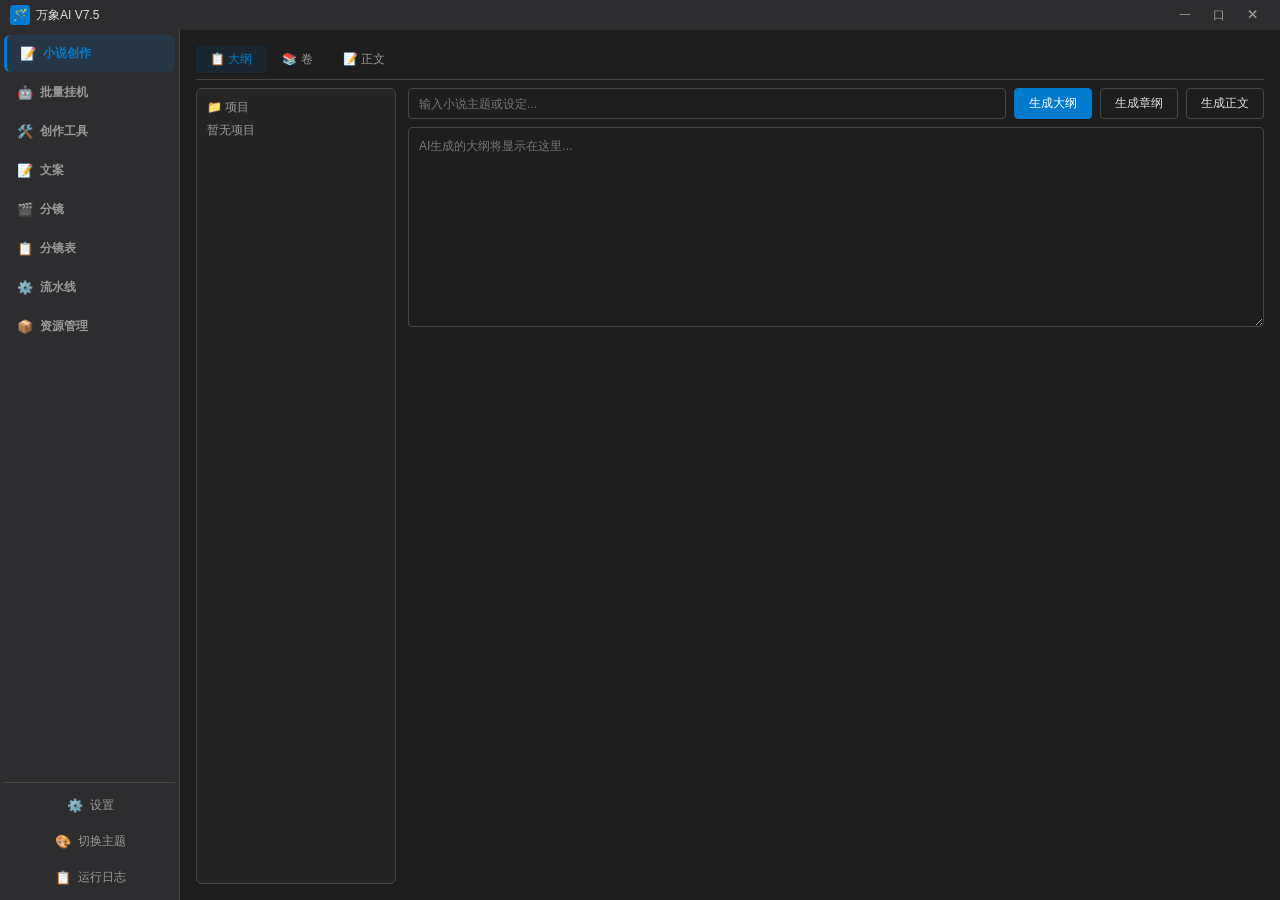
==== commit 196b84fc: "V8.5: 流水线步骤重构 — 移除 style_prompt，合并 script_audio+storyboard_prompts 为 storyboard_with_audio（分镜提示词+STR" ====
--- a/web_frontend/index.html
+++ b/web_frontend/index.html
@@ -52,7 +52,7 @@
       <button class="wx-nav-btn" data-wx="shots"><span class="icon">🎬</span> 分镜</button>
             <button class="wx-nav-btn" data-wx="storyboard"><span class="icon">📋</span> 分镜表</button>
             <button class="wx-nav-btn" data-wx="pipeline"><span class="icon">⚙️</span> 流水线</button>
-      <button class="wx-nav-btn" data-wx="aitools"><span class="icon">📦</span> AI工具箱</button>
+      <button class="wx-nav-btn" data-wx="aitools"><span class="icon">📦</span> 资源管理</button>
       <div class="wx-nav-sep"></div>
       <div class="wx-nav-bottom">
         <button class="wx-nav-btn" data-wx="settings"><span class="icon">⚙️</span> 设置</button>
@@ -92,7 +92,8 @@
           <div style="display:flex;align-items:center;gap:8px;margin-bottom:10px;flex-shrink:0">
             <span style="font-size:14px;color:var(--text);font-weight:600">📂 项目</span>
             <button class="wx-btn" onclick="newProject()" style="background:#007acc;color:#fff;border:none;padding:5px 12px;border-radius:4px;font-size:12px;cursor:pointer;white-space:nowrap">＋ 新建项目</button>
-            <label class="wx-btn" style="display:flex;align-items:center;gap:4px;cursor:pointer;padding:5px 10px;font-size:12px;margin-left:4px"><input type="checkbox" id="selectAll" onchange="toggleSelectAll()" style="accent-color:#007acc;width:13px;height:13px;cursor:pointer"> 全选</label>
+                        <label class="wx-btn" style="display:flex;align-items:center;gap:4px;cursor:pointer;padding:5px 10px;font-size:12px;margin-left:4px"><input type="checkbox" id="autoName" style="accent-color:#007acc;width:13px;height:13px;cursor:pointer"> 自动命名</label>
+                        <label class="wx-btn" style="display:flex;align-items:center;gap:4px;cursor:pointer;padding:5px 10px;font-size:12px;margin-left:4px"><input type="checkbox" id="selectAll" onchange="toggleSelectAll()" style="accent-color:#007acc;width:13px;height:13px;cursor:pointer"> 全选</label>
             <button class="wx-btn" onclick="batchDelete()" style="color:#e74c3c;border-color:var(--border);padding:5px 12px;font-size:12px;white-space:nowrap">批量删除</button>
           </div>
           <div id="batchProjectList" style="flex:1;overflow-y:auto;display:flex;flex-direction:column;gap:6px;padding:1px">
@@ -135,12 +136,13 @@
                                                   <div style="display:flex;flex:1;min-height:0;overflow:hidden">
                             <div class="sb-main" id="sbMain">
                               <div class="sb-toolbar">
-                                <span class="sb-title">📋 分镜表</span>
-                                <button class="wx-btn" onclick="sbAddShot()" style="background:#007acc;color:#fff;border-color:#007acc;padding:4px 12px">＋ 添加镜头</button>
-                                <button class="wx-btn" onclick="sbBatchGen()" style="padding:4px 12px">批量生成</button>
-                                <button class="wx-btn" id="sbImportBtn" onclick="sbImportScript()" style="padding:4px 12px">导入文案</button>
-                                <div style="flex:1"></div>
-                                <span class="sb-count" id="sbCount">0 个镜头</span>
+                                <span class="sb-title"></span>
+                                <button class="wx-btn" onclick="sbAnalyzeScript()" style="background:#007acc;color:#fff;border-color:#007acc;padding:4px 12px">🔍 分析文案生成</button>
+                                                                <button class="wx-btn" onclick="sbBatchGenFrames()" style="background:#007acc;color:#fff;border-color:#007acc;padding:4px 12px">🖼 批量生成所有图片</button>
+                                                                <button class="wx-btn" onclick="sbCancelBatch()" style="color:#e74c3c;border-color:#e74c3c;padding:4px 12px">⏹ 暂停</button>
+                                                                <button class="wx-btn" onclick="sbBatchGenVideos()" style="background:#007acc;color:#fff;border-color:#007acc;padding:4px 12px">🎬 一键生成视频</button>
+                                                                <div style="flex:1"></div>
+                                                                <span class="sb-count" id="sbCount">0 个镜头</span>
                               </div>
                               <div class="sb-table-wrap">
                                 <table class="sb-table" id="sbTable">
@@ -162,24 +164,15 @@
                                 </table>
                               </div>
                             </div>
-                            <div class="sb-scene-panel" id="sbScenePanel">
-                              <div class="sb-scene-header">
-                                <span>全部可用场景</span>
-                                <button class="wx-btn" onclick="sbAddScene()" style="padding:2px 8px;font-size:11px">＋</button>
-                              </div>
-                              <div class="sb-scene-list" id="sbSceneList">
-                                <div class="sb-scene-empty">暂无场景</div>
-                              </div>
-                            </div>
-                          </div>
-                        </div>
-                        <div class="wx-page iframe-page" id="wx-pipeline">
+                                                      </div>
+                                                    </div>
+                                                    <div class="wx-page iframe-page" id="wx-pipeline">
               <div class="proj-select-bar"><span class="ps-label">📁 项目</span><select class="ps-select" id="psPipeline" onchange="onPsChange('pipeline',this.value)"><option value="">— 选择项目 —</option></select></div>
               <iframe class="zc-iframe" src="/zc/?tab=pipeline&v=2"></iframe>
             </div>
-            <div class="wx-page iframe-page" id="wx-aitools"><iframe class="zc-iframe" src="/zc/?tab=settings&v=2"></iframe></div>
-      <!-- 设置 -->
-      <div class="wx-page iframe-page" id="wx-settings"><iframe class="zc-iframe" src="/zc/?tab=settings&v=2"></iframe></div>
+            <div class="wx-page iframe-page" id="wx-aitools"><iframe class="zc-iframe" src="/zc/?tab=aitools&v=2"></iframe></div>
+                  <!-- 设置 -->
+                  <div class="wx-page iframe-page" id="wx-settings"><iframe class="zc-iframe" src="/zc/?tab=settings&v=2"></iframe></div>
       <!-- 切换主题 -->
       <div class="wx-page" id="wx-theme">
         <div style="padding:20px;display:flex;flex-direction:column;gap:16px;max-width:500px">
@@ -414,7 +407,19 @@
 
 async function newProject() {
   try {
-    await fetch(API_BASE + '/api/projects', {method:'POST',headers:{'Content-Type':'application/json'},body:JSON.stringify({project_name:'未命名'})});
+    var name = '未命名';
+    if (document.getElementById('autoName').checked) {
+      // 获取当前最大数字项目名
+      var r = await fetch(API_BASE + '/api/projects');
+      var list = await r.json();
+      var maxNum = 0;
+      list.forEach(function(p){
+        var n = parseInt(p.project_name, 10);
+        if (!isNaN(n) && n > maxNum) maxNum = n;
+      });
+      name = String(maxNum + 1);
+    }
+    await fetch(API_BASE + '/api/projects', {method:'POST',headers:{'Content-Type':'application/json'},body:JSON.stringify({project_name:name})});
     loadProjects();
   } catch(e) { alert('创建失败: '+e.message); }
 }
@@ -555,15 +560,19 @@
       if (data && data.shots && data.shots.length > 0) {
         sbShots = data.shots.map(function(s, i){
           var sd = (data.shot_data || {})[String(i)] || {};
+          // 优先用本地路径（xxxLocal），没有才用 CDN URL
+          var firstFrame = sd.firstFrameLocal ? '/api/project-files/' + sd.firstFrameLocal.replace(/\\/g, '/') : (sd.firstFrame || '');
+          var lastFrame = sd.lastFrameLocal ? '/api/project-files/' + sd.lastFrameLocal.replace(/\\/g, '/') : (sd.lastFrame || '');
+          var video = sd.videoLocal ? '/api/project-files/' + sd.videoLocal.replace(/\\/g, '/') : (sd.video || '');
           return {
             script: s.voiceover || '',
             prompt: s.prompt || '',
             character: sd.character || '',
             scene: sd.scene || '',
             prop: sd.prop || '',
-            firstFrame: sd.firstFrame || '',
-            lastFrame: sd.lastFrame || '',
-            video: sd.video || '',
+            firstFrame: firstFrame,
+            lastFrame: lastFrame,
+            video: video,
           };
         });
         sbGenStatus = {};
@@ -580,7 +589,7 @@
   var tbody = document.getElementById('sbBody');
   document.getElementById('sbCount').textContent = sbShots.length + ' 个镜头';
   if (sbShots.length === 0) {
-    tbody.innerHTML = '<tr><td colspan="9" class="sb-empty">暂无镜头，点击「添加镜头」开始</td></tr>';
+    tbody.innerHTML = '<tr><td colspan="9" class="sb-empty">暂无分镜，点击「分析文案生成」开始</td></tr>';
     return;
   }
   tbody.innerHTML = sbShots.map(function(s, i){
@@ -606,9 +615,9 @@
                 '<div class="sb-script-text" contenteditable="true" oninput="sbShots[' + i + '].script=this.innerText" placeholder="(台词/动作描述)">' + (s.script || '') + '</div>' +
                 '<div class="sb-script-prompt" contenteditable="true" oninput="sbShots[' + i + '].prompt=this.innerText" placeholder="PROMPT: 画面描述，比例16:9...">' + (s.prompt || '') + '</div>' +
               '</td>' +
-      '<td class="sb-col-asset"><div class="sb-asset-box" onclick="sbPickAsset(' + i + ',\'character\')">' + (s.character ? '<img src="'+s.character+'" class="sb-asset-img">' : '<div class="sb-asset-add">+</div>') + '</div></td>' +
-      '<td class="sb-col-asset"><div class="sb-asset-box" onclick="sbPickAsset(' + i + ',\'scene\')">' + (s.scene ? '<img src="'+s.scene+'" class="sb-asset-img">' : '<div class="sb-asset-add">+</div>') + '</div></td>' +
-      '<td class="sb-col-asset"><div class="sb-asset-box" onclick="sbPickAsset(' + i + ',\'prop\')">' + (s.prop ? '<img src="'+s.prop+'" class="sb-asset-img">' : '<div class="sb-asset-add">+</div>') + '</div></td>' +
+                    '<td class="sb-col-asset"><div class="sb-asset-name" onclick="sbPickAsset(' + i + ',\'character\')">' + (s.character ? '<span class="sb-asset-text">' + s.character + '</span>' : '<span class="sb-asset-placeholder">添加角色</span>') + '</div></td>' +
+                          '<td class="sb-col-asset"><div class="sb-asset-name" onclick="sbPickAsset(' + i + ',\'scene\')">' + (s.scene ? '<span class="sb-asset-text">' + s.scene + '</span>' : '<span class="sb-asset-placeholder">添加场景</span>') + '</div></td>' +
+                          '<td class="sb-col-asset"><div class="sb-asset-name" onclick="sbPickAsset(' + i + ',\'prop\')">' + (s.prop ? '<span class="sb-asset-text">' + s.prop + '</span>' : '<span class="sb-asset-placeholder">添加道具</span>') + '</div></td>' +
       '<td class="sb-col-action"><button class="sb-btn" onclick="sbGenVoice(' + i + ')">🎤 配音</button></td>' +
             '<td class="sb-col-frame">' +
 '<div class="sb-frame-cell">' +
@@ -632,7 +641,7 @@
 '</div>' +
 '</div>' +
 '</td>' +
-            '<td class="sb-col-action"><button class="sb-btn" onclick="sbGenVideo(' + i + ')">▶ 生成</button></td>' +
+            '<td class="sb-col-action">' + (s.video ? '<button class="sb-btn sb-btn-video" onclick="sbPlayVideo(\'' + s.video + '\')" title="播放视频"><span class="sb-video-icon">🎬</span><span>▶打开</span></button>' : '<button class="sb-btn sb-btn-gen" onclick="sbGenVideo(' + i + ')">▶ 生成</button>') + '</td>' +
     '</tr>';
       }).join('');
 }
@@ -656,10 +665,46 @@
   });
   // 每行给一个 index
   shots.forEach(function(s, i){ s.index = i + 1; });
+  // 保存 shot_data（图片、视频等非文本字段）
+    var shotData = {};
+    sbShots.forEach(function(s, i){
+      var key = String(i);
+      var entry = {};
+      if (s.character) entry.character = s.character;
+      if (s.scene) entry.scene = s.scene;
+      if (s.prop) entry.prop = s.prop;
+      // 如果是 /api/project-files/ 开头的本地路径，存 xxxLocal（绝对路径）
+      // 否则存原始 URL
+      if (s.firstFrame) {
+        if (s.firstFrame.startsWith('/api/project-files/')) {
+          entry.firstFrameLocal = s.firstFrame.replace('/api/project-files/', '');
+          entry.firstFrame = s.firstFrame;
+        } else {
+          entry.firstFrame = s.firstFrame;
+        }
+      }
+      if (s.lastFrame) {
+        if (s.lastFrame.startsWith('/api/project-files/')) {
+          entry.lastFrameLocal = s.lastFrame.replace('/api/project-files/', '');
+          entry.lastFrame = s.lastFrame;
+        } else {
+          entry.lastFrame = s.lastFrame;
+        }
+      }
+      if (s.video) {
+        if (s.video.startsWith('/api/project-files/')) {
+          entry.videoLocal = s.video.replace('/api/project-files/', '');
+          entry.video = s.video;
+        } else {
+          entry.video = s.video;
+        }
+      }
+      if (Object.keys(entry).length > 0) shotData[key] = entry;
+    });
   fetch(API_BASE + '/api/projects/' + encodeURIComponent(sbCurrentProject) + '/content', {
     method: 'PUT',
     headers: {'Content-Type': 'application/json'},
-    body: JSON.stringify({shots: shots})
+    body: JSON.stringify({shots: shots, shot_data: shotData})
   }).catch(function(){});
 }
 
@@ -702,27 +747,110 @@
 }
 
 function sbPickAsset(i, type) {
-  // 简单实现：弹出文件选择器
-  var input = document.createElement('input');
-  input.type = 'file';
-  input.accept = 'image/*';
-  input.onchange = function(e) {
-    var file = e.target.files[0];
-    if (!file) return;
-    var reader = new FileReader();
-    reader.onload = function(ev) {
-      sbShots[i][type] = ev.target.result;
-      sbRender();
-    };
-    reader.readAsDataURL(file);
-  };
-  input.click();
+  var apiPath = type === 'character' ? '/api/characters' : type === 'scene' ? '/api/scenes' : '/api/props';
+  var pid = sbCurrentProject;
+  if (!pid) { alert('请先选择项目'); return; }
+  fetch(API_BASE + apiPath + '?project_id=' + encodeURIComponent(pid))
+    .then(function(r){ return r.json(); })
+    .then(function(list){
+      if (!list || list.length === 0) { alert('暂无可用' + (type === 'character' ? '角色' : type === 'scene' ? '场景' : '道具') + '，请先在设置页面添加'); return; }
+      var overlay = document.createElement('div');
+      overlay.style.cssText = 'position:fixed;top:0;left:0;width:100%;height:100%;background:rgba(0,0,0,0.6);z-index:9999;display:flex;align-items:center;justify-content:center';
+      overlay.onclick = function(){ document.body.removeChild(overlay); };
+      var box = document.createElement('div');
+      box.style.cssText = 'background:var(--bg2);border:1px solid var(--border);border-radius:8px;padding:16px;max-width:360px;width:90%;max-height:80vh;overflow-y:auto';
+      box.onclick = function(e){ e.stopPropagation(); };
+      var title = document.createElement('div');
+      title.style.cssText = 'font-size:14px;font-weight:600;color:var(--text);margin-bottom:10px';
+      title.textContent = '选择' + (type === 'character' ? '角色' : type === 'scene' ? '场景' : '道具');
+      box.appendChild(title);
+      list.forEach(function(item){
+        var btn = document.createElement('div');
+        btn.style.cssText = 'padding:8px 12px;border:1px solid var(--border);border-radius:4px;margin-bottom:4px;cursor:pointer;font-size:12px;color:var(--text);background:var(--bg)';
+        btn.onmouseover = function(){ btn.style.borderColor = '#007acc'; };
+        btn.onmouseout = function(){ btn.style.borderColor = 'var(--border)'; };
+        btn.textContent = item.name || '未命名';
+        btn.onclick = function(){
+          sbShots[i][type] = item.name;
+          sbRender();
+          saveSbData();
+          document.body.removeChild(overlay);
+        };
+        box.appendChild(btn);
+      });
+      var cancelBtn = document.createElement('div');
+      cancelBtn.style.cssText = 'padding:8px 12px;border:1px solid var(--border);border-radius:4px;cursor:pointer;font-size:12px;color:var(--text2);text-align:center;margin-top:4px';
+      cancelBtn.textContent = '取消';
+      cancelBtn.onclick = function(){ document.body.removeChild(overlay); };
+      box.appendChild(cancelBtn);
+      overlay.appendChild(box);
+      document.body.appendChild(overlay);
+    })
+    .catch(function(){ alert('加载列表失败'); });
 }
 
 function sbGenVoice(i) { alert('配音生成功能待接入'); }
 function sbGenFirstFrame(i) { alert('首帧生成功能待接入'); }
 function sbGenLastFrame(i) { alert('尾帧生成功能待接入'); }
-function sbGenVideo(i) { alert('视频生成功能待接入'); }
+function sbGenVideo(i) {
+  var shot = sbShots[i];
+  if (!shot || !shot.prompt) { alert('请先填写分镜的 PROMPT'); return; }
+  sbGenStatus[i] = sbGenStatus[i] || {};
+  sbGenStatus[i].video = 'loading';
+  sbRender();
+  var shots = [{
+    index: i + 1,
+    prompt: shot.prompt,
+    voiceover: shot.script || '',
+    first_frame: shot.firstFrame || '',
+    last_frame: shot.lastFrame || '',
+    duration: 10,
+  }];
+  fetch(API_BASE + '/api/storyboard/generate-video', {
+    method: 'POST',
+    headers: {'Content-Type': 'application/json'},
+    body: JSON.stringify({shots: shots, shot_frames: {}, model: 'Pixverse-V6.0', ratio: '16:9', resolution: '360p', duration: 10})
+  })
+  .then(function(r){ return r.json(); })
+  .then(function(data){
+    if (data.code === 200 && data.data && data.data.output && data.data.output.videos) {
+      var v = data.data.output.videos[0];
+      if (v && v.video_url) {
+        sbShots[i].video = v.video_url;
+        sbGenStatus[i].video = 'done';
+        saveSbData();
+      } else {
+        sbGenStatus[i].video = 'error';
+        alert('视频生成失败: ' + (v.error || '无返回 URL'));
+      }
+    } else {
+      sbGenStatus[i].video = 'error';
+      alert('视频生成失败: ' + (data.data ? data.data.error : '请求失败'));
+    }
+    sbRender();
+  })
+  .catch(function(err){
+    sbGenStatus[i].video = 'error';
+    sbRender();
+    alert('视频生成请求失败: ' + err.message);
+  });
+}
+function sbPlayVideo(url) {
+  var overlay = document.createElement('div');
+  overlay.style.cssText = 'position:fixed;top:0;left:0;width:100%;height:100%;background:rgba(0,0,0,0.8);z-index:9999;display:flex;align-items:center;justify-content:center';
+  overlay.onclick = function(){ document.body.removeChild(overlay); };
+  var wrap = document.createElement('div');
+  wrap.style.cssText = 'max-width:90vw;max-height:90vh;background:#000;border-radius:8px;overflow:hidden;box-shadow:0 4px 40px rgba(0,0,0,0.5)';
+  wrap.onclick = function(e){ e.stopPropagation(); };
+  var video = document.createElement('video');
+  video.src = url;
+  video.controls = true;
+  video.autoplay = true;
+  video.style.cssText = 'display:block;max-width:90vw;max-height:90vh';
+  wrap.appendChild(video);
+  overlay.appendChild(wrap);
+  document.body.appendChild(overlay);
+}
 function sbBatchGen() { alert('批量生成功能待接入'); }
 function sbImportScript() { alert('导入文案功能待接入'); }
 
@@ -746,26 +874,48 @@
 }
 
 function sbAddScene() {
-  var input = document.createElement('input');
-  input.type = 'file';
-  input.accept = 'image/*';
-  input.onchange = function(e) {
-    var file = e.target.files[0];
-    if (!file) return;
-    var reader = new FileReader();
-    reader.onload = function(ev) {
-      var list = document.getElementById('sbSceneList');
-      var empty = list.querySelector('.sb-scene-empty');
-      if (empty) empty.remove();
-      var div = document.createElement('div');
-      div.className = 'sb-scene-item';
-      div.innerHTML = '<img src="'+ev.target.result+'" class="sb-scene-thumb">';
-      list.appendChild(div);
-    };
-    reader.readAsDataURL(file);
-  };
-  input.click();
-}
+  // 已废弃：场景面板已移除
+}
+
+// ====== 分镜表工具栏功能：转发到智创工具分镜 iframe ======
+function _sbCallIframe(fnName, btnId) {
+  var iframe = document.querySelector('#wx-shots iframe');
+  if (iframe && iframe.contentWindow && iframe.contentWindow[fnName]) {
+    // 显示加载状态
+    var btn = document.querySelector('.sb-toolbar [onclick*="' + fnName + '"]');
+    if (btn) { btn.disabled = true; var orig = btn.textContent; btn.textContent = '⏳'; btn.style.opacity = '0.6'; }
+    iframe.contentWindow[fnName]();
+    // 轮询 iframe 里对应按钮的状态，同步到分镜表按钮
+    var poll = setInterval(function(){
+      try {
+        var ibtn = iframe.contentWindow.document.getElementById(
+          fnName === 'analyzeScript' ? 'analyzeBtn' :
+          fnName === 'batchGenFrames' ? 'batchGenBtn' :
+          fnName === 'cancelBatchFrames' ? 'cancelBatchBtn' :
+          fnName === 'batchGenVideos' ? 'batchVideoBtn' : ''
+        );
+        if (ibtn) {
+          var btn2 = document.querySelector('.sb-toolbar [onclick*="' + fnName + '"]');
+          if (btn2) {
+            btn2.textContent = ibtn.textContent;
+            btn2.disabled = ibtn.disabled;
+            btn2.style.opacity = ibtn.disabled ? '0.6' : '1';
+          }
+          // 如果 iframe 按钮恢复就停止轮询
+          if (!ibtn.disabled && ibtn.textContent.indexOf('⏳') === -1) {
+            clearInterval(poll);
+          }
+        }
+      } catch(e) {}
+    }, 500);
+  } else {
+    alert('请先打开「分镜」页面再执行此操作');
+  }
+}
+function sbAnalyzeScript() { _sbCallIframe('analyzeScript'); }
+function sbBatchGenFrames() { _sbCallIframe('batchGenFrames'); }
+function sbCancelBatch() { _sbCallIframe('cancelBatchFrames'); }
+function sbBatchGenVideos() { _sbCallIframe('batchGenVideos'); }
 </script>
 
 <!-- 重命名弹窗 -->
@@ -806,7 +956,6 @@
 /* ====== 分镜表 ====== */
 .sb-main{flex:1;display:flex;flex-direction:column;min-height:0;overflow:hidden}
 .sb-toolbar{display:flex;align-items:center;gap:8px;padding:8px 12px;background:var(--bg2);border-bottom:1px solid var(--border);flex-shrink:0}
-.sb-title{font-size:14px;font-weight:600;color:var(--text)}
 .sb-count{font-size:11px;color:var(--text2);white-space:nowrap}
 .sb-table-wrap{flex:1;overflow-y:auto;overflow-x:auto}
 .sb-table{width:100%;border-collapse:collapse;table-layout:fixed;min-width:900px}
@@ -815,9 +964,10 @@
 .sb-col-idx{width:40px;text-align:center}
 .sb-col-script{width:auto;min-width:180px;max-width:320px}
 .sb-col-asset{width:85px;text-align:center}
-.sb-col-action{width:80px;text-align:center}
+.sb-col-action{width:80px;text-align:center;vertical-align:middle}
 .sb-col-frame{width:130px;text-align:center;height:1px}
 .sb-table td{padding:3px 4px;vertical-align:top;border-bottom:1px solid var(--border);background:var(--bg)}
+.sb-table td.sb-col-action{vertical-align:middle}
 .sb-table th:not(:first-child), .sb-table td:not(:first-child){border-left:1px solid #555}
 .sb-empty{padding:40px;text-align:center;color:var(--text2);font-size:13px}
 .sb-idx{width:24px;height:24px;border-radius:50%;background:var(--bg3);border:1px solid var(--border);display:flex;align-items:center;justify-content:center;font-size:11px;color:var(--text);margin:0 auto;flex-shrink:0}
@@ -844,8 +994,17 @@
 .sb-asset-box:hover{border-color:#007acc}
 .sb-asset-add{font-size:20px;color:var(--text2);line-height:1}
 .sb-asset-img{width:100%;height:100%;object-fit:cover}
+.sb-asset-name{font-size:11px;color:var(--text);cursor:pointer;text-align:center;padding:4px 0;line-height:1.3}
+.sb-asset-name:hover{color:#007acc}
+.sb-asset-text{display:inline-block;text-align:center;padding:1px 8px;border:1px solid var(--border);border-radius:3px;background:var(--bg2);line-height:1.6;font-size:11px;color:var(--text)}
+.sb-asset-placeholder{color:var(--text2);font-size:11px;cursor:pointer;display:inline-block;padding:1px 8px;border:1px solid var(--border);border-radius:3px;background:var(--bg2);line-height:1.6}
+.sb-asset-placeholder:hover{color:#007acc;border-color:#007acc}
 .sb-btn{width:100%;padding:3px 0;border:1px solid var(--border);border-radius:3px;background:var(--bg2);color:var(--text);font-size:10px;cursor:pointer;white-space:nowrap}
 .sb-btn:hover{border-color:#007acc;color:#007acc}
+.sb-btn-video,.sb-btn-gen{display:flex;flex-direction:column;align-items:center;justify-content:center;padding:6px 0 4px!important;gap:3px;line-height:1.1;height:100%;min-height:60px}
+.sb-btn-video .sb-video-icon{font-size:22px;display:block;margin-bottom:1px}
+.sb-btn-video span:last-child{font-size:10px;color:var(--text2);white-space:nowrap}
+.sb-btn-video:hover span:last-child{color:#007acc}
 
 .sb-icon-btn{width:24px;height:24px;border:1px solid var(--border);border-radius:3px;background:var(--bg2);color:var(--text2);font-size:11px;cursor:pointer;display:flex;align-items:center;justify-content:center}
 .sb-icon-btn:hover{border-color:#007acc;color:var(--text)}
@@ -858,13 +1017,7 @@
 .sb-script-text:empty:before{content:attr(placeholder);color:var(--text2);opacity:0.4}
 .sb-script-prompt:empty:before{content:attr(placeholder);color:var(--text2);opacity:0.4}
 /* 右侧场景库 */
-.sb-scene-panel{width:80px;min-width:80px;background:var(--bg2);border-left:1px solid var(--border);display:flex;flex-direction:column;overflow:hidden}
-.sb-scene-header{display:flex;align-items:center;justify-content:space-between;padding:6px 8px;font-size:11px;color:var(--text2);font-weight:600;border-bottom:1px solid var(--border);flex-shrink:0}
-.sb-scene-list{flex:1;overflow-y:auto;padding:4px;display:flex;flex-direction:column;gap:4px}
-.sb-scene-empty{padding:16px 4px;text-align:center;font-size:11px;color:var(--text2)}
-.sb-scene-item{cursor:pointer;border:1px solid var(--border);border-radius:4px;overflow:hidden}
-.sb-scene-item:hover{border-color:#007acc}
-.sb-scene-thumb{width:100%;height:40px;object-fit:cover;display:block}
+.sb-btn-loading{opacity:0.6;cursor:not-allowed!important}
 /* 首尾帧列 */
 .sb-frame-cell{display:flex;gap:4px;height:100%;min-height:0;align-items:stretch}
 .sb-frame-btns{display:flex;flex-direction:column;gap:0;width:18px;min-width:18px;max-width:18px;flex-shrink:0;flex:1}
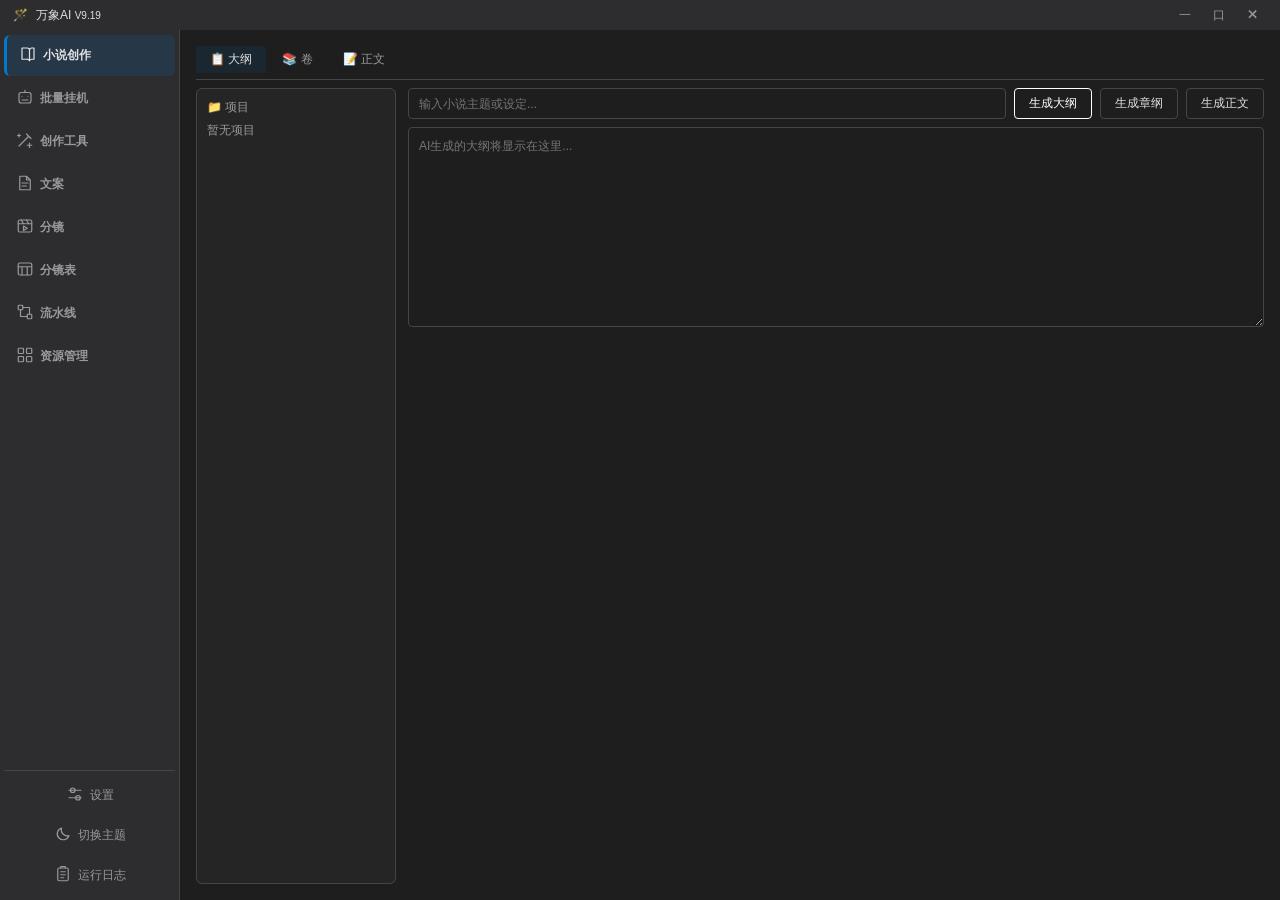
==== commit 8458e77e: "V9.19: 暖色工作台前端美化，修复资源管理项目选择器" ====
--- a/web_frontend/index.html
+++ b/web_frontend/index.html
@@ -3,14 +3,14 @@
 <head>
 <meta charset="UTF-8">
 <meta name="viewport" content="width=1280">
-<title>万象AI V7.5</title>
+<title>万象AI V9.19</title>
 <style>
 :root{--bg:#1e1e1e;--bg2:#252526;--bg3:#2d2d30;--text:#e0e0e0;--text2:#999;--border:#454545}
 *{margin:0;padding:0;box-sizing:border-box;font-family:"Microsoft YaHei","PingFang SC",sans-serif}
 body{background:var(--bg);color:var(--text);height:100vh;overflow:hidden}
 .app{display:flex;flex-direction:column;height:100vh}
 .title-bar{display:flex;align-items:center;height:30px;background:var(--bg3);padding:0 10px;flex-shrink:0}
-.title-bar .icon{width:20px;height:20px;background:#007acc;border-radius:3px;display:flex;align-items:center;justify-content:center;font-size:12px;color:#fff;margin-right:6px}
+.title-bar .icon{width:20px;height:20px;background:var(--accent);border-radius:3px;display:flex;align-items:center;justify-content:center;font-size:12px;color:#fff;margin-right:6px}
 .title-bar .title{font-size:12px;color:var(--text)}.title-bar .title span{color:#ff6b6b;margin-left:6px;font-size:11px}
 .title-bar .spacer{flex:1}
 .title-bar .win-btn{width:34px;height:26px;border:none;background:transparent;color:var(--text2);cursor:pointer;font-size:12px}
@@ -18,12 +18,12 @@
 .wx-sidebar{width:180px;min-width:180px;background:var(--bg3);border-right:1px solid var(--border);display:flex;flex-direction:column;padding:4px;overflow-y:auto;flex-shrink:0}
 .wx-nav-btn{display:flex;align-items:center;gap:6px;padding:10px 12px;border:none;background:transparent;color:var(--text2);font-size:12px;cursor:pointer;border-radius:6px;width:100%;margin:1px 0;font-weight:bold;flex-shrink:0}
 .wx-nav-btn:hover{background:var(--bg2);color:var(--text)}
-.wx-nav-btn.active{background:rgba(0,122,204,0.15);color:#007acc;border-left:3px solid #007acc}
+.wx-nav-btn.active{background:rgba(0,122,204,0.15);color:var(--active-text);border-left:3px solid #007acc}
 .wx-nav-btn .icon{font-size:13px;width:18px;text-align:center}
 .wx-nav-sep{flex:1;min-height:8px}
 .wx-nav-bottom{border-top:1px solid var(--border);padding-top:4px;margin-top:4px}
 .wx-nav-bottom .wx-nav-btn{font-weight:normal;font-size:12px;padding:8px 12px;border:1px solid transparent;border-radius:6px;justify-content:center}
-.wx-nav-bottom .wx-nav-btn:hover{border-color:#007acc}
+.wx-nav-bottom .wx-nav-btn:hover{border-color:var(--accent)}
 .wx-content{flex:1;display:flex;flex-direction:column;overflow:hidden;background:var(--bg)}
 .wx-page{display:none;flex:1;min-height:0}
 .wx-page.active{display:flex;flex-direction:column}
@@ -33,31 +33,34 @@
 .tb{display:flex;gap:2px;border-bottom:1px solid var(--border);padding-bottom:6px;flex-shrink:0}
 .tb-btn{padding:5px 14px;border:none;background:transparent;color:var(--text2);cursor:pointer;font-size:12px;border-radius:4px 4px 0 0}
 .tb-btn:hover{color:var(--text)}
-.tb-btn.active{color:#007acc;background:rgba(0,122,204,0.1)}
+.tb-btn.active{color:var(--active-text);background:rgba(0,122,204,0.1)}
 </style>
+
+<link rel="stylesheet" href="/css/studio.css?v=1">
+<script src="/js/studio-theme.js?v=1"></script>
 </head>
 <body>
 <div class="app">
   <div class="title-bar">
-    <div class="icon">🪄</div><div class="title">万象AI V7.5</div>
+    <div class="icon">🪄</div><div class="title">万象AI <small class="version-tag">V9.19</small></div>
     <div class="spacer"></div>
     <button class="win-btn">一</button><button class="win-btn">口</button><button class="win-btn close">✕</button>
   </div>
   <div class="wx-main">
     <div class="wx-sidebar">
-      <button class="wx-nav-btn active" data-wx="novel"><span class="icon">📝</span> 小说创作</button>
-      <button class="wx-nav-btn" data-wx="batch"><span class="icon">🤖</span> 批量挂机</button>
-      <button class="wx-nav-btn" data-wx="tools"><span class="icon">🛠️</span> 创作工具</button>
-      <button class="wx-nav-btn" data-wx="copy"><span class="icon">📝</span> 文案</button>
-      <button class="wx-nav-btn" data-wx="shots"><span class="icon">🎬</span> 分镜</button>
-            <button class="wx-nav-btn" data-wx="storyboard"><span class="icon">📋</span> 分镜表</button>
-            <button class="wx-nav-btn" data-wx="pipeline"><span class="icon">⚙️</span> 流水线</button>
-      <button class="wx-nav-btn" data-wx="aitools"><span class="icon">📦</span> 资源管理</button>
+      <button class="wx-nav-btn active" data-wx="novel"><span class="icon"><svg viewBox="0 0 24 24" fill="none" stroke="currentColor" stroke-width="1.6" stroke-linecap="round" stroke-linejoin="round" aria-hidden="true"><path d="M4 4h7a3 3 0 0 1 3 3v14a4 4 0 0 0-4-2H4zM14 7a3 3 0 0 1 3-3h3v15h-3a4 4 0 0 0-3 2"/></svg></span> 小说创作</button>
+      <button class="wx-nav-btn" data-wx="batch"><span class="icon"><svg viewBox="0 0 24 24" fill="none" stroke="currentColor" stroke-width="1.6" stroke-linecap="round" stroke-linejoin="round" aria-hidden="true"><rect x="4" y="6" width="16" height="14" rx="3"/><path d="M12 3v3M8 11h.01M16 11h.01M8 16h8"/></svg></span> 批量挂机</button>
+      <button class="wx-nav-btn" data-wx="tools"><span class="icon"><svg viewBox="0 0 24 24" fill="none" stroke="currentColor" stroke-width="1.6" stroke-linecap="round" stroke-linejoin="round" aria-hidden="true"><path d="m14 4 6 6M4 20l12-12M4 4v4M2 6h4M18 16v6M15 19h6"/></svg></span> 创作工具</button>
+      <button class="wx-nav-btn" data-wx="copy"><span class="icon"><svg viewBox="0 0 24 24" fill="none" stroke="currentColor" stroke-width="1.6" stroke-linecap="round" stroke-linejoin="round" aria-hidden="true"><path d="M14 3H5v18h14V8zM14 3v5h5M8 12h8M8 16h6"/></svg></span> 文案</button>
+      <button class="wx-nav-btn" data-wx="shots"><span class="icon"><svg viewBox="0 0 24 24" fill="none" stroke="currentColor" stroke-width="1.6" stroke-linecap="round" stroke-linejoin="round" aria-hidden="true"><rect x="3" y="4" width="18" height="16" rx="2"/><path d="M3 9h18M7 4l3 5M14 4l3 5m-7 3 5 3-5 3z"/></svg></span> 分镜</button>
+            <button class="wx-nav-btn" data-wx="storyboard"><span class="icon"><svg viewBox="0 0 24 24" fill="none" stroke="currentColor" stroke-width="1.6" stroke-linecap="round" stroke-linejoin="round" aria-hidden="true"><rect x="3" y="4" width="18" height="16" rx="2"/><path d="M3 9h18M8 9v11M15 9v11"/></svg></span> 分镜表</button>
+            <button class="wx-nav-btn" data-wx="pipeline"><span class="icon"><svg viewBox="0 0 24 24" fill="none" stroke="currentColor" stroke-width="1.6" stroke-linecap="round" stroke-linejoin="round" aria-hidden="true"><rect x="3" y="3" width="6" height="6" rx="1"/><rect x="15" y="15" width="6" height="6" rx="1"/><path d="M9 6h9v9M6 9v9h9"/></svg></span> 流水线</button>
+      <button class="wx-nav-btn" data-wx="aitools"><span class="icon"><svg viewBox="0 0 24 24" fill="none" stroke="currentColor" stroke-width="1.6" stroke-linecap="round" stroke-linejoin="round" aria-hidden="true"><rect x="3" y="3" width="7" height="7" rx="1"/><rect x="14" y="3" width="7" height="7" rx="1"/><rect x="3" y="14" width="7" height="7" rx="1"/><rect x="14" y="14" width="7" height="7" rx="1"/></svg></span> 资源管理</button>
       <div class="wx-nav-sep"></div>
       <div class="wx-nav-bottom">
-        <button class="wx-nav-btn" data-wx="settings"><span class="icon">⚙️</span> 设置</button>
-        <button class="wx-nav-btn" data-wx="theme"><span class="icon">🎨</span> 切换主题</button>
-        <button class="wx-nav-btn" data-wx="logs"><span class="icon">📋</span> 运行日志</button>
+        <button class="wx-nav-btn" data-wx="settings"><span class="icon"><svg viewBox="0 0 24 24" fill="none" stroke="currentColor" stroke-width="1.6" stroke-linecap="round" stroke-linejoin="round" aria-hidden="true"><path d="M4 7h16M4 17h16"/><circle cx="9" cy="7" r="3"/><circle cx="16" cy="17" r="3"/></svg></span> 设置</button>
+        <button class="wx-nav-btn" data-wx="theme"><span class="icon"><svg viewBox="0 0 24 24" fill="none" stroke="currentColor" stroke-width="1.6" stroke-linecap="round" stroke-linejoin="round" aria-hidden="true"><path d="M20 14A8 8 0 0 1 10 4a8 8 0 1 0 10 10Z"/></svg></span> 切换主题</button>
+        <button class="wx-nav-btn" data-wx="logs"><span class="icon"><svg viewBox="0 0 24 24" fill="none" stroke="currentColor" stroke-width="1.6" stroke-linecap="round" stroke-linejoin="round" aria-hidden="true"><rect x="5" y="4" width="14" height="17" rx="2"/><path d="M9 4V2h6v2M9 9h6M9 13h6M9 17h4"/></svg></span> 运行日志</button>
       </div>
     </div>
     <div class="wx-content">
@@ -74,7 +77,7 @@
               <div class="sp active" id="novel-outline">
                 <div style="display:flex;gap:8px;margin-bottom:8px;flex-wrap:wrap">
                   <input id="novelTopic" placeholder="输入小说主题或设定..." style="flex:1;min-width:200px;padding:6px 10px;border:1px solid var(--border);border-radius:4px;background:var(--bg);color:var(--text);font-size:12px">
-                  <button class="wx-btn" onclick="genOutline()" style="background:#007acc;color:#fff;border-color:#007acc;padding:6px 14px">生成大纲</button>
+                  <button class="wx-btn" onclick="genOutline()" style="background:var(--accent);color:#fff;border-color:var(--accent);padding:6px 14px">生成大纲</button>
                   <button class="wx-btn" onclick="genChapterOutline()" style="padding:6px 14px">生成章纲</button>
                   <button class="wx-btn" onclick="genChapterContent()" style="padding:6px 14px">生成正文</button>
                 </div>
@@ -91,7 +94,7 @@
         <div style="padding:12px 16px;flex:1;display:flex;flex-direction:column;min-height:0">
           <div style="display:flex;align-items:center;gap:8px;margin-bottom:10px;flex-shrink:0">
             <span style="font-size:14px;color:var(--text);font-weight:600">📂 项目</span>
-            <button class="wx-btn" onclick="newProject()" style="background:#007acc;color:#fff;border:none;padding:5px 12px;border-radius:4px;font-size:12px;cursor:pointer;white-space:nowrap">＋ 新建项目</button>
+            <button class="wx-btn" onclick="newProject()" style="background:var(--accent);color:#fff;border:none;padding:5px 12px;border-radius:4px;font-size:12px;cursor:pointer;white-space:nowrap">＋ 新建项目</button>
                         <label class="wx-btn" style="display:flex;align-items:center;gap:4px;cursor:pointer;padding:5px 10px;font-size:12px;margin-left:4px"><input type="checkbox" id="autoName" style="accent-color:#007acc;width:13px;height:13px;cursor:pointer"> 自动命名</label>
                         <label class="wx-btn" style="display:flex;align-items:center;gap:4px;cursor:pointer;padding:5px 10px;font-size:12px;margin-left:4px"><input type="checkbox" id="selectAll" onchange="toggleSelectAll()" style="accent-color:#007acc;width:13px;height:13px;cursor:pointer"> 全选</label>
             <button class="wx-btn" onclick="batchDelete()" style="color:#e74c3c;border-color:var(--border);padding:5px 12px;font-size:12px;white-space:nowrap">批量删除</button>
@@ -110,13 +113,13 @@
             <button class="wx-btn" onclick="setToolMode('director')" style="background:#e74c3c;border-color:#e74c3c;color:#fff;padding:6px 16px;font-weight:bold">开启导演模式</button>
             <select id="toolScript" style="padding:4px 8px;border:1px solid var(--border);border-radius:4px;background:var(--bg);color:var(--text);font-size:12px;height:32px"><option>预设指令</option><option>无预设指令</option></select>
             <input id="toolVideoUrl" placeholder="输入网络视频地址,支持国内外各大主流平台" style="flex:1;min-width:200px;padding:6px 10px;border:1px solid var(--border);border-radius:4px;background:var(--bg);color:var(--text);font-size:12px;height:32px">
-            <button class="wx-btn" onclick="toolAction('downloadVideo')" style="padding:6px 12px;height:32px;background:#007acc;color:#fff;border-color:#007acc">下载网络视频</button>
+            <button class="wx-btn" onclick="toolAction('downloadVideo')" style="padding:6px 12px;height:32px;background:var(--accent);color:#fff;border-color:var(--accent)">下载网络视频</button>
             <button class="wx-btn" onclick="toolAction('openFolder')" style="padding:6px 12px;height:32px">打开辅助文件夹</button>
           </div>
           <div style="display:flex;gap:8px;align-items:center;flex-wrap:wrap">
             <input id="toolAudioFile" placeholder="选择需要提取字幕的音频或视频, 最长支持30分钟" style="flex:1;min-width:200px;padding:6px 10px;border:1px solid var(--border);border-radius:4px;background:var(--bg);color:var(--text);font-size:12px;height:32px">
             <button class="wx-btn" onclick="toolAction('selectAudio')" style="padding:6px 12px;height:32px">选择音频文件</button>
-            <button class="wx-btn" onclick="toolAction('extractSubtitle')" style="padding:6px 12px;height:32px;background:#007acc;color:#fff;border-color:#007acc">提取音频字幕</button>
+            <button class="wx-btn" onclick="toolAction('extractSubtitle')" style="padding:6px 12px;height:32px;background:var(--accent);color:#fff;border-color:var(--accent)">提取音频字幕</button>
           </div>
           <div id="toolOutput" style="flex:1;margin-top:10px;padding:10px;background:var(--bg);border:1px solid var(--border);border-radius:4px;font-size:12px;color:var(--text2);overflow-y:auto;min-height:100px">操作结果将显示在这里</div>
         </div>
@@ -137,10 +140,10 @@
                             <div class="sb-main" id="sbMain">
                               <div class="sb-toolbar">
                                 <span class="sb-title"></span>
-                                <button class="wx-btn" onclick="sbAnalyzeScript()" style="background:#007acc;color:#fff;border-color:#007acc;padding:4px 12px">🔍 分析文案生成</button>
-                                                                <button class="wx-btn" onclick="sbBatchGenFrames()" style="background:#007acc;color:#fff;border-color:#007acc;padding:4px 12px">🖼 批量生成所有图片</button>
+                                <button class="wx-btn" onclick="sbAnalyzeScript()" style="background:var(--accent);color:#fff;border-color:var(--accent);padding:4px 12px">🔍 分析文案生成</button>
+                                                                <button class="wx-btn" onclick="sbBatchGenFrames()" style="background:var(--accent);color:#fff;border-color:var(--accent);padding:4px 12px">🖼 批量生成所有图片</button>
                                                                 <button class="wx-btn" onclick="sbCancelBatch()" style="color:#e74c3c;border-color:#e74c3c;padding:4px 12px">⏹ 暂停</button>
-                                                                <button class="wx-btn" onclick="sbBatchGenVideos()" style="background:#007acc;color:#fff;border-color:#007acc;padding:4px 12px">🎬 一键生成视频</button>
+                                                                <button class="wx-btn" onclick="sbBatchGenVideos()" style="background:var(--accent);color:#fff;border-color:var(--accent);padding:4px 12px">🎬 一键生成视频</button>
                                                                 <div style="flex:1"></div>
                                                                 <span class="sb-count" id="sbCount">0 个镜头</span>
                               </div>
@@ -220,6 +223,12 @@
 if(t)t.classList.add('active');
 if (this.dataset.wx === 'batch') loadProjects();
 if (this.dataset.wx === 'logs') refreshLogs();
+if (this.dataset.wx === 'aitools') {
+  var resourceFrame = document.querySelector('#wx-aitools iframe');
+  if (resourceFrame && resourceFrame.contentWindow && resourceFrame.contentWindow.loadProjects) {
+    resourceFrame.contentWindow.loadProjects();
+  }
+}
 if (this.dataset.wx === 'storyboard') { var pid = localStorage.getItem('wx_selected_project') || ''; sbLoadFromProject(pid); }
 saveCurrentPage();
 })});
@@ -232,27 +241,7 @@
 }
 // 恢复上次页面
 function restoreLastPage() {
-  // 恢复主题
-  var savedTheme = localStorage.getItem('wx_theme');
-  if (savedTheme === 'light') {
-    document.documentElement.style.setProperty('--bg', '#f0ebe3');
-    document.documentElement.style.setProperty('--bg2', '#faf6f0');
-    document.documentElement.style.setProperty('--bg3', '#e8e2d8');
-    document.documentElement.style.setProperty('--text', '#3d3d3d');
-    document.documentElement.style.setProperty('--text2', '#888888');
-    document.documentElement.style.setProperty('--border', '#d5cfc5');
-    // 更新主题卡片样式和状态文字
-    var cards = document.querySelectorAll('.theme-card');
-    if (cards.length > 0) {
-      cards.forEach(function(c){c.style.borderColor='transparent'});
-      cards[1].style.borderColor='#007acc';
-      var labels = document.querySelectorAll('.theme-card div:last-child');
-      if (labels.length >= 2) {
-        labels[0].textContent = '点击切换';
-        labels[1].textContent = '当前使用中';
-      }
-    }
-  }
+  WXTheme.apply(WXTheme.read());
   // 恢复上次页面
   var s = localStorage.getItem('wx_last_page');
   if (s) { var b = document.querySelector('[data-wx="'+s+'"]'); if (b) b.click(); }
@@ -302,47 +291,17 @@
 
 // ====== 切换主题 ======
 function setTheme(theme) {
-  var cards = document.querySelectorAll('.theme-card');
-  cards.forEach(function(c){c.style.borderColor='transparent'});
   localStorage.setItem('wx_theme', theme);
-  // 更新状态文字
-  var labels = document.querySelectorAll('.theme-card div:last-child');
-  if (labels.length >= 2) {
-    labels[0].textContent = theme === 'dark' ? '当前使用中' : '点击切换';
-    labels[1].textContent = theme === 'light' ? '当前使用中' : '点击切换';
-  }
-  if (theme === 'dark') {
-    cards[0].style.borderColor='#007acc';
-    document.documentElement.style.setProperty('--bg', '#1e1e1e');
-    document.documentElement.style.setProperty('--bg2', '#252526');
-    document.documentElement.style.setProperty('--bg3', '#2d2d30');
-    document.documentElement.style.setProperty('--text', '#e0e0e0');
-    document.documentElement.style.setProperty('--text2', '#999');
-    document.documentElement.style.setProperty('--border', '#454545');
-    document.getElementById('themeStatus').textContent = '已切换到深色主题';
-  } else {
-    cards[1].style.borderColor='#007acc';
-    document.documentElement.style.setProperty('--bg', '#f0ebe3');
-    document.documentElement.style.setProperty('--bg2', '#faf6f0');
-    document.documentElement.style.setProperty('--bg3', '#e8e2d8');
-    document.documentElement.style.setProperty('--text', '#3d3d3d');
-    document.documentElement.style.setProperty('--text2', '#888888');
-    document.documentElement.style.setProperty('--border', '#d5cfc5');
-    document.getElementById('themeStatus').textContent = '已切换到浅色主题';
-  }
-  // 刷新所有 iframe 以继承主题
-  document.querySelectorAll('iframe').forEach(function(f){
-    f.src = f.src.replace(/&v=\d+/, '') + '&v=' + Date.now();
+  WXTheme.apply(theme);
+  document.getElementById('themeStatus').textContent = theme === 'dark' ? '已切换到深色主题' : '已切换到浅色主题';
+  // Same-origin embedded editors inherit the palette without reloading their content.
+  document.querySelectorAll('iframe').forEach(function(frame) {
+    try {
+      if (frame.contentWindow.WXTheme) frame.contentWindow.WXTheme.apply(theme);
+    } catch (_) { /* An unloaded frame reads the saved theme when it opens. */ }
   });
-  applyTheme();
-}
-function applyTheme() {
-  var t = localStorage.getItem('wx_theme') || 'dark';
-  var isDark = t === 'dark';
-  document.body.style.background = isDark ? '#1e1e1e' : '#f5f5f5';
-  var els = document.querySelectorAll('.wx-sidebar, .wx-content, .title-bar, .proj-bar, .run-mini, .cd, .wx-btn');
-  els.forEach(function(el){ /* theme applied via CSS variables */ });
-}
+}
+function applyTheme() { WXTheme.apply(WXTheme.read()); }
 
 // ====== 运行日志 ======
 async function refreshLogs() {
@@ -619,17 +578,27 @@
                           '<td class="sb-col-asset"><div class="sb-asset-name" onclick="sbPickAsset(' + i + ',\'scene\')">' + (s.scene ? '<span class="sb-asset-text">' + s.scene + '</span>' : '<span class="sb-asset-placeholder">添加场景</span>') + '</div></td>' +
                           '<td class="sb-col-asset"><div class="sb-asset-name" onclick="sbPickAsset(' + i + ',\'prop\')">' + (s.prop ? '<span class="sb-asset-text">' + s.prop + '</span>' : '<span class="sb-asset-placeholder">添加道具</span>') + '</div></td>' +
       '<td class="sb-col-action"><button class="sb-btn" onclick="sbGenVoice(' + i + ')">🎤 配音</button></td>' +
-            '<td class="sb-col-frame">' +
-'<div class="sb-frame-cell">' +
-'<div class="sb-frame-btns">' +
-'<button class="sb-btn sb-btn-sm" onclick="event.stopPropagation();sbGenFirstFrame(' + i + ')" title="生成首帧">✨</button>' +
-'<button class="sb-btn sb-btn-sm" onclick="event.stopPropagation();sbUploadFrame(' + i + ', \'first\')" title="上传图片">📁</button>' +
-'</div>' +
-'<div class="sb-frame-preview">' +
-'<div class="sb-frame-img" id="sbFirstImg_' + i + '">' + (s.firstFrame ? '<img src="'+s.firstFrame+'" class="sb-frame-thumb">' : '<div class="sb-frame-placeholder">待生成</div>') + '</div>' +
-'</div>' +
-'</div>' +
-'</td>' +
+            (i === 0 ? '<td class="sb-col-frame">' +
+            '<div class="sb-frame-cell">' +
+            '<div class="sb-frame-btns">' +
+            '<button class="sb-btn sb-btn-sm" onclick="event.stopPropagation();sbGenFirstFrame(' + i + ')" title="生成首帧">✨</button>' +
+            '<button class="sb-btn sb-btn-sm" onclick="event.stopPropagation();sbUploadFrame(' + i + ', \'first\')" title="上传图片">📁</button>' +
+            '</div>' +
+            '<div class="sb-frame-preview">' +
+            '<div class="sb-frame-img" id="sbFirstImg_' + i + '">' + (s.firstFrame ? '<img src="'+s.firstFrame+'" class="sb-frame-thumb">' : '<div class="sb-frame-placeholder">待生成</div>') + '</div>' +
+            '</div>' +
+            '</div>' +
+            '</td>' : '<td class="sb-col-frame">' +
+            '<div class="sb-frame-cell">' +
+            '<div class="sb-frame-btns">' +
+            '<button class="sb-btn sb-btn-sm" onclick="event.stopPropagation();sbGenFirstFrame(' + i + ')" title="生成首帧">✨</button>' +
+            '<button class="sb-btn sb-btn-sm" onclick="event.stopPropagation();sbUploadFrame(' + i + ', \'first\')" title="上传图片">📁</button>' +
+            '</div>' +
+            '<div class="sb-frame-preview">' +
+            '<div class="sb-frame-img" id="sbFirstImg_' + i + '"><div class="sb-frame-placeholder" style="color:#999;font-size:11px">继承上一镜</div></div>' +
+            '</div>' +
+            '</div>' +
+            '</td>') +
             '<td class="sb-col-frame">' +
 '<div class="sb-frame-cell">' +
 '<div class="sb-frame-btns">' +
@@ -925,14 +894,14 @@
     <input id="renameInput" style="width:100%;padding:8px 12px;border:1px solid var(--border);border-radius:4px;background:var(--bg);color:var(--text);font-size:13px;outline:none" onkeydown="if(event.key==='Enter')doRename()" autofocus>
     <div style="display:flex;gap:8px;margin-top:12px;justify-content:flex-end">
       <button class="wx-btn" onclick="closeRename()" style="padding:6px 16px">取消</button>
-      <button class="wx-btn" onclick="doRename()" style="background:#007acc;color:#fff;border-color:#007acc;padding:6px 16px">确认</button>
+      <button class="wx-btn" onclick="doRename()" style="background:var(--accent);color:#fff;border-color:var(--accent);padding:6px 16px">确认</button>
     </div>
   </div>
 </div>
 
 <style>
 .wx-btn{border:1px solid var(--border);border-radius:4px;background:transparent;color:var(--text);font-size:12px;cursor:pointer;padding:4px 10px;white-space:nowrap}
-.wx-btn:hover{border-color:#007acc}
+.wx-btn:hover{border-color:var(--accent)}
 .proj-bar{display:flex;align-items:center;gap:10px;padding:8px 14px;background:var(--bg2);border:1px solid var(--border);border-radius:6px}
 .proj-bar:hover{border-color:var(--border)}
 .proj-name{font-size:13px;font-weight:600;color:var(--text);width:120px;flex-shrink:0;overflow:hidden;text-overflow:ellipsis;white-space:nowrap}
@@ -942,7 +911,7 @@
 .run-mini-status{font-size:10px;width:50px;flex-shrink:0}
 .run-mini-id{font-size:9px;color:var(--text2);width:55px;flex-shrink:0}
 .step-dot{width:16px;height:16px;border-radius:50%;display:flex;align-items:center;justify-content:center;font-size:7px;cursor:pointer;transition:all .15s;border:1px solid transparent;flex-shrink:0}
-.step-dot:hover{transform:scale(1.3);border-color:#007acc}
+.step-dot:hover{transform:scale(1.3);border-color:var(--accent)}
 .step-dot.done{background:#2ecc71;color:#fff}
 .step-dot.fail{background:#e74c3c;color:#fff}
 .step-dot.skip{background:var(--bg3);color:var(--text2);border-color:var(--border)}
@@ -951,7 +920,7 @@
 .proj-select-bar{display:flex;align-items:center;gap:8px;padding:6px 12px;background:var(--bg2);border-bottom:1px solid var(--border);flex-shrink:0}
 .proj-select-bar .ps-label{font-size:12px;color:var(--text2);font-weight:600;white-space:nowrap}
 .proj-select-bar .ps-select{flex:1;max-width:300px;padding:4px 8px;border:1px solid var(--border);border-radius:4px;background:var(--bg);color:var(--text);font-size:12px;cursor:pointer}
-.proj-select-bar .ps-select:hover{border-color:#007acc}
+.proj-select-bar .ps-select:hover{border-color:var(--accent)}
 .proj-select-bar .ps-select option{background:var(--bg);color:var(--text)}
 /* ====== 分镜表 ====== */
 .sb-main{flex:1;display:flex;flex-direction:column;min-height:0;overflow:hidden}
@@ -975,7 +944,7 @@
 .sb-idx-down{margin-top:1px}
 .sb-idx-del{margin:1px 0}
 .sb-icon-btn.sb-down{width:18px;height:18px;border:1px solid var(--border);border-radius:2px;background:var(--bg2);color:var(--text2);font-size:9px;cursor:pointer;display:flex;align-items:center;justify-content:center}
-.sb-icon-btn.sb-down:hover{border-color:#007acc;color:var(--text)}
+.sb-icon-btn.sb-down:hover{border-color:var(--accent);color:var(--text)}
 .sb-icon-btn.sb-del{width:16px;height:16px;border:1px solid transparent;border-radius:2px;background:transparent;color:var(--text2);font-size:10px;cursor:pointer;display:flex;align-items:center;justify-content:center;padding:0;line-height:1}
 .sb-icon-btn.sb-del:hover{border-color:#e74c3c;color:#e74c3c}
 .sb-gen-status{font-size:10px;margin-right:2px;display:inline-block}
@@ -986,28 +955,28 @@
 .sb-script-text:empty:before{content:attr(placeholder);color:var(--text2);opacity:0.4}
 .sb-script-prompt:empty:before{content:attr(placeholder);color:var(--text2);opacity:0.4}
 .sb-script-text{font-size:11px;color:var(--text);line-height:1.4;padding:2px 4px;border:1px solid transparent;border-radius:2px;outline:none;min-height:18px;cursor:text}
-.sb-script-text:focus{border-color:#007acc;background:var(--bg2)}
+.sb-script-text:focus{border-color:var(--accent);background:var(--bg2)}
 .sb-script-prompt{font-size:10px;color:var(--text2);line-height:1.4;padding:2px 4px;border:1px solid transparent;border-radius:2px;outline:none;min-height:16px;cursor:text;margin-top:1px}
 .sb-script-prompt:focus{border-color:#555;background:var(--bg2)}
 .sb-script-prompt:empty:before{content:attr(placeholder);color:var(--text2);opacity:0.5}
 .sb-asset-box{width:48px;height:48px;border:1px dashed var(--border);border-radius:4px;display:flex;align-items:center;justify-content:center;cursor:pointer;margin:0 auto;overflow:hidden;background:var(--bg2)}
-.sb-asset-box:hover{border-color:#007acc}
+.sb-asset-box:hover{border-color:var(--accent)}
 .sb-asset-add{font-size:20px;color:var(--text2);line-height:1}
 .sb-asset-img{width:100%;height:100%;object-fit:cover}
 .sb-asset-name{font-size:11px;color:var(--text);cursor:pointer;text-align:center;padding:4px 0;line-height:1.3}
-.sb-asset-name:hover{color:#007acc}
+.sb-asset-name:hover{color:var(--active-text)}
 .sb-asset-text{display:inline-block;text-align:center;padding:1px 8px;border:1px solid var(--border);border-radius:3px;background:var(--bg2);line-height:1.6;font-size:11px;color:var(--text)}
 .sb-asset-placeholder{color:var(--text2);font-size:11px;cursor:pointer;display:inline-block;padding:1px 8px;border:1px solid var(--border);border-radius:3px;background:var(--bg2);line-height:1.6}
-.sb-asset-placeholder:hover{color:#007acc;border-color:#007acc}
+.sb-asset-placeholder:hover{color:var(--active-text);border-color:var(--accent)}
 .sb-btn{width:100%;padding:3px 0;border:1px solid var(--border);border-radius:3px;background:var(--bg2);color:var(--text);font-size:10px;cursor:pointer;white-space:nowrap}
-.sb-btn:hover{border-color:#007acc;color:#007acc}
+.sb-btn:hover{border-color:var(--accent);color:var(--active-text)}
 .sb-btn-video,.sb-btn-gen{display:flex;flex-direction:column;align-items:center;justify-content:center;padding:6px 0 4px!important;gap:3px;line-height:1.1;height:100%;min-height:60px}
 .sb-btn-video .sb-video-icon{font-size:22px;display:block;margin-bottom:1px}
 .sb-btn-video span:last-child{font-size:10px;color:var(--text2);white-space:nowrap}
-.sb-btn-video:hover span:last-child{color:#007acc}
+.sb-btn-video:hover span:last-child{color:var(--active-text)}
 
 .sb-icon-btn{width:24px;height:24px;border:1px solid var(--border);border-radius:3px;background:var(--bg2);color:var(--text2);font-size:11px;cursor:pointer;display:flex;align-items:center;justify-content:center}
-.sb-icon-btn:hover{border-color:#007acc;color:var(--text)}
+.sb-icon-btn:hover{border-color:var(--accent);color:var(--text)}
 .sb-icon-btn.sb-del:hover{border-color:#e74c3c;color:#e74c3c}
 .sb-gen-status{font-size:10px;margin-right:2px;display:inline-block}
 .sb-gen-status.loading{animation:sbPulse 1s infinite}
@@ -1022,7 +991,7 @@
 .sb-frame-cell{display:flex;gap:4px;height:100%;min-height:0;align-items:stretch}
 .sb-frame-btns{display:flex;flex-direction:column;gap:0;width:18px;min-width:18px;max-width:18px;flex-shrink:0;flex:1}
 .sb-btn-sm{width:100%;flex:1;padding:0;border:1px solid var(--border);border-radius:2px;background:var(--bg2);color:var(--text);font-size:8px;cursor:pointer;white-space:nowrap;line-height:1.2;display:flex;align-items:center;justify-content:center}
-.sb-btn-sm:hover{border-color:#007acc}
+.sb-btn-sm:hover{border-color:var(--accent)}
 .sb-frame-preview{flex:1;min-width:0;display:flex;align-items:center;justify-content:center}
 .sb-frame-img{width:100%;height:100%;display:flex;align-items:center;justify-content:center;overflow:hidden}
 .sb-frame-img img{max-width:100%;max-height:100%;object-fit:contain}
@@ -1030,4 +999,4 @@
 .sb-frame-thumb{max-width:100%;max-height:100%;object-fit:contain;border-radius:2px}
 </style>
 </body>
-</html>+</html>
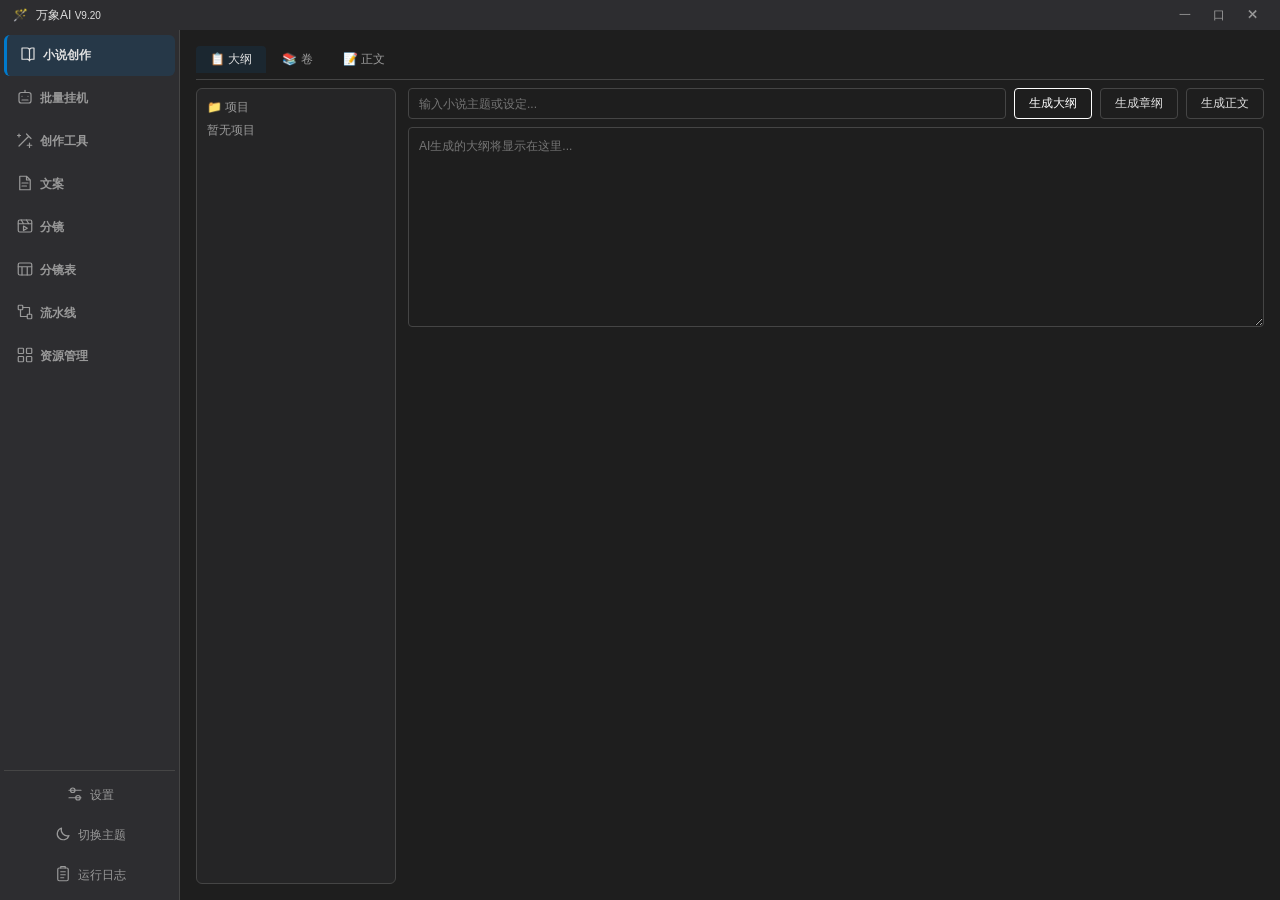
==== commit a968737f: "V9.20: 修复配音字幕与视频合成，统一后台任务和真实成片验证" ====
--- a/web_frontend/index.html
+++ b/web_frontend/index.html
@@ -3,7 +3,7 @@
 <head>
 <meta charset="UTF-8">
 <meta name="viewport" content="width=1280">
-<title>万象AI V9.19</title>
+<title>万象AI V9.20</title>
 <style>
 :root{--bg:#1e1e1e;--bg2:#252526;--bg3:#2d2d30;--text:#e0e0e0;--text2:#999;--border:#454545}
 *{margin:0;padding:0;box-sizing:border-box;font-family:"Microsoft YaHei","PingFang SC",sans-serif}
@@ -42,7 +42,7 @@
 <body>
 <div class="app">
   <div class="title-bar">
-    <div class="icon">🪄</div><div class="title">万象AI <small class="version-tag">V9.19</small></div>
+    <div class="icon">🪄</div><div class="title">万象AI <small class="version-tag">V9.20</small></div>
     <div class="spacer"></div>
     <button class="win-btn">一</button><button class="win-btn">口</button><button class="win-btn close">✕</button>
   </div>
@@ -510,21 +510,36 @@
 var sbGenStatus = {};
 var sbCurrentProject = '';
 
+function sbMediaUrl(url, local) {
+  if (url && url.startsWith('/api/project-files/')) return url;
+  if (!local) return url || '';
+  var path = local.replace(/\\/g, '/');
+  var marker = 'project_content/';
+  var index = path.indexOf(marker);
+  if (index >= 0) path = path.slice(index + marker.length);
+  if (path.startsWith('/api/project-files/')) return path;
+  return '/api/project-files/' + path;
+}
+
 function sbLoadFromProject(projectId) {
   if (!projectId) return;
   sbCurrentProject = projectId;
   fetch(API_BASE + '/api/projects/' + encodeURIComponent(projectId) + '/content')
     .then(function(r){return r.json()})
     .then(function(data){
+      if (sbCurrentProject !== projectId) return;
       if (data && data.shots && data.shots.length > 0) {
         sbShots = data.shots.map(function(s, i){
           var sd = (data.shot_data || {})[String(i)] || {};
           // 优先用本地路径（xxxLocal），没有才用 CDN URL
-          var firstFrame = sd.firstFrameLocal ? '/api/project-files/' + sd.firstFrameLocal.replace(/\\/g, '/') : (sd.firstFrame || '');
-          var lastFrame = sd.lastFrameLocal ? '/api/project-files/' + sd.lastFrameLocal.replace(/\\/g, '/') : (sd.lastFrame || '');
-          var video = sd.videoLocal ? '/api/project-files/' + sd.videoLocal.replace(/\\/g, '/') : (sd.video || '');
+          var firstFrame = sbMediaUrl(sd.firstFrame, sd.firstFrameLocal);
+          var lastFrame = sbMediaUrl(sd.lastFrame, sd.lastFrameLocal);
+          var video = sbMediaUrl(sd.video, sd.videoLocal);
           return {
+            originalShot: s,
+            originalData: sd,
             script: s.voiceover || '',
+            audio: data.narration?.entries?.[String(i)]?.url || '',
             prompt: s.prompt || '',
             character: sd.character || '',
             scene: sd.scene || '',
@@ -532,6 +547,8 @@
             firstFrame: firstFrame,
             lastFrame: lastFrame,
             video: video,
+            firstFramePrompt: s.first_frame_prompt || '',
+            lastFramePrompt: s.last_frame_prompt || '',
           };
         });
         sbGenStatus = {};
@@ -577,7 +594,7 @@
                     '<td class="sb-col-asset"><div class="sb-asset-name" onclick="sbPickAsset(' + i + ',\'character\')">' + (s.character ? '<span class="sb-asset-text">' + s.character + '</span>' : '<span class="sb-asset-placeholder">添加角色</span>') + '</div></td>' +
                           '<td class="sb-col-asset"><div class="sb-asset-name" onclick="sbPickAsset(' + i + ',\'scene\')">' + (s.scene ? '<span class="sb-asset-text">' + s.scene + '</span>' : '<span class="sb-asset-placeholder">添加场景</span>') + '</div></td>' +
                           '<td class="sb-col-asset"><div class="sb-asset-name" onclick="sbPickAsset(' + i + ',\'prop\')">' + (s.prop ? '<span class="sb-asset-text">' + s.prop + '</span>' : '<span class="sb-asset-placeholder">添加道具</span>') + '</div></td>' +
-      '<td class="sb-col-action"><button class="sb-btn" onclick="sbGenVoice(' + i + ')">🎤 配音</button></td>' +
+      '<td class="sb-col-action"><button class="sb-btn" onclick="sbGenVoice(' + i + ')"' + (sbGenStatus[i]?.voice === 'loading' ? ' disabled' : '') + '>' + (sbGenStatus[i]?.voice === 'loading' ? '⏳ 配音中' : '🎤 配音') + '</button>' + (s.audio ? '<audio controls src="' + s.audio + '" style="width:100%;height:24px;margin-top:3px"></audio>' : '') + '</td>' +
             (i === 0 ? '<td class="sb-col-frame">' +
             '<div class="sb-frame-cell">' +
             '<div class="sb-frame-btns">' +
@@ -623,11 +640,12 @@
   if (!sbCurrentProject) return;
   var shots = sbShots.map(function(s){
     return {
+      ...(s.originalShot || {}),
       index: 0,  // 占位，后端会重新编号
       scene: s.prompt || '',
       prompt: s.prompt || '',
       voiceover: s.script || '',
-      duration: 3,
+      duration: s.originalShot?.duration || 3,
       first_frame_prompt: s.firstFramePrompt || '',
       last_frame_prompt: s.lastFramePrompt || '',
     };
@@ -638,7 +656,7 @@
     var shotData = {};
     sbShots.forEach(function(s, i){
       var key = String(i);
-      var entry = {};
+      var entry = {...(s.originalData || {})};
       if (s.character) entry.character = s.character;
       if (s.scene) entry.scene = s.scene;
       if (s.prop) entry.prop = s.prop;
@@ -670,11 +688,14 @@
       }
       if (Object.keys(entry).length > 0) shotData[key] = entry;
     });
-  fetch(API_BASE + '/api/projects/' + encodeURIComponent(sbCurrentProject) + '/content', {
+  return fetch(API_BASE + '/api/projects/' + encodeURIComponent(sbCurrentProject) + '/content', {
     method: 'PUT',
     headers: {'Content-Type': 'application/json'},
     body: JSON.stringify({shots: shots, shot_data: shotData})
-  }).catch(function(){});
+  }).then(function(response) {
+    if (!response.ok) throw new Error('保存分镜失败');
+    return response.json();
+  });
 }
 
 function loadSbData() {
@@ -758,7 +779,19 @@
     .catch(function(){ alert('加载列表失败'); });
 }
 
-function sbGenVoice(i) { alert('配音生成功能待接入'); }
+async function sbGenVoice(i) {
+  const pid = sbCurrentProject;
+  if (!pid) { alert('请先选择项目'); return; }
+  sbGenStatus[i] = {...sbGenStatus[i], voice: 'loading'}; sbRender();
+  try {
+    await saveSbData();
+    const data = await WXMedia.voice(pid, i);
+    if (sbCurrentProject !== pid) return;
+    sbGenStatus[i].voice = 'done';
+    sbShots[i].audio = data.narration?.entries?.[String(i)]?.url || '';
+  } catch (error) { if (sbCurrentProject === pid) { sbGenStatus[i].voice = 'error'; alert(error.message); } }
+  finally { if (sbCurrentProject === pid) sbRender(); }
+}
 function sbGenFirstFrame(i) { alert('首帧生成功能待接入'); }
 function sbGenLastFrame(i) { alert('尾帧生成功能待接入'); }
 function sbGenVideo(i) {
@@ -998,5 +1031,6 @@
 .sb-frame-placeholder{font-size:9px;color:var(--text2);text-align:center}
 .sb-frame-thumb{max-width:100%;max-height:100%;object-fit:contain;border-radius:2px}
 </style>
+<script src="/js/media-client.js?v=1"></script>
 </body>
 </html>
